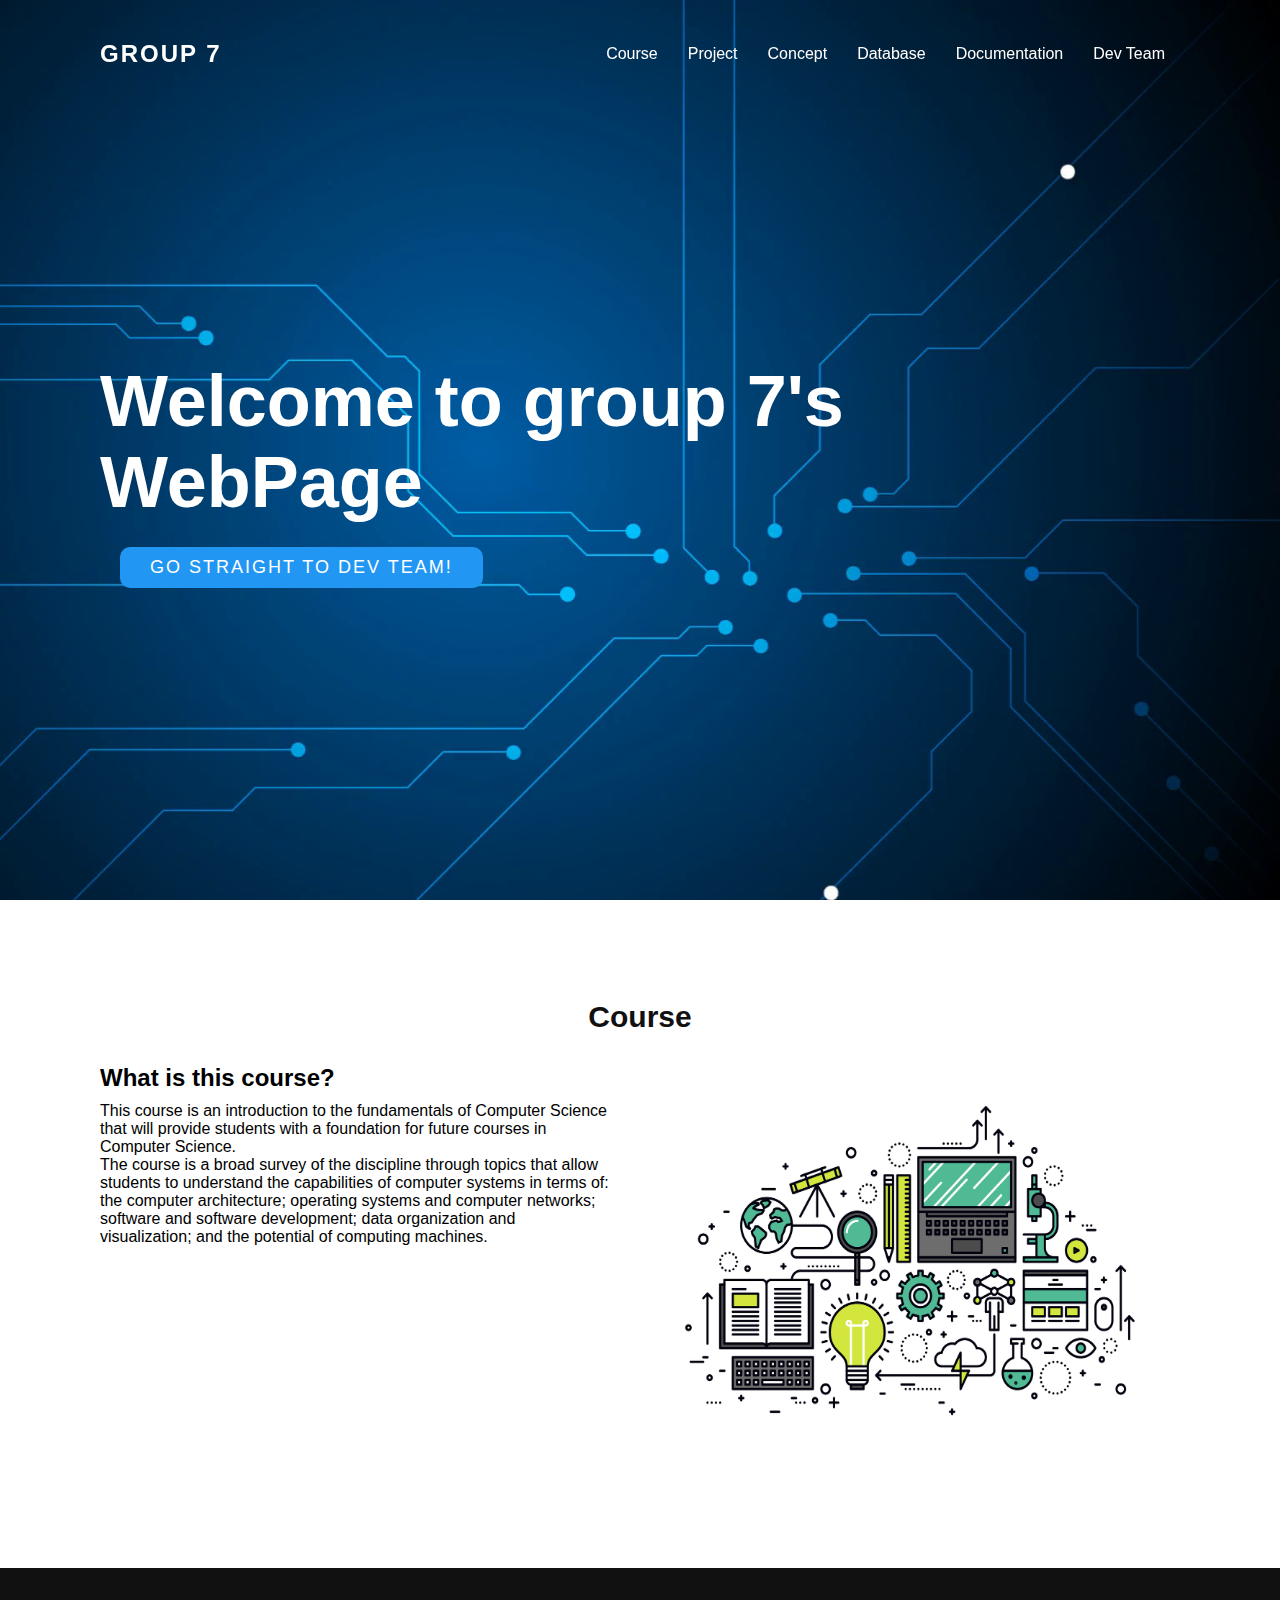
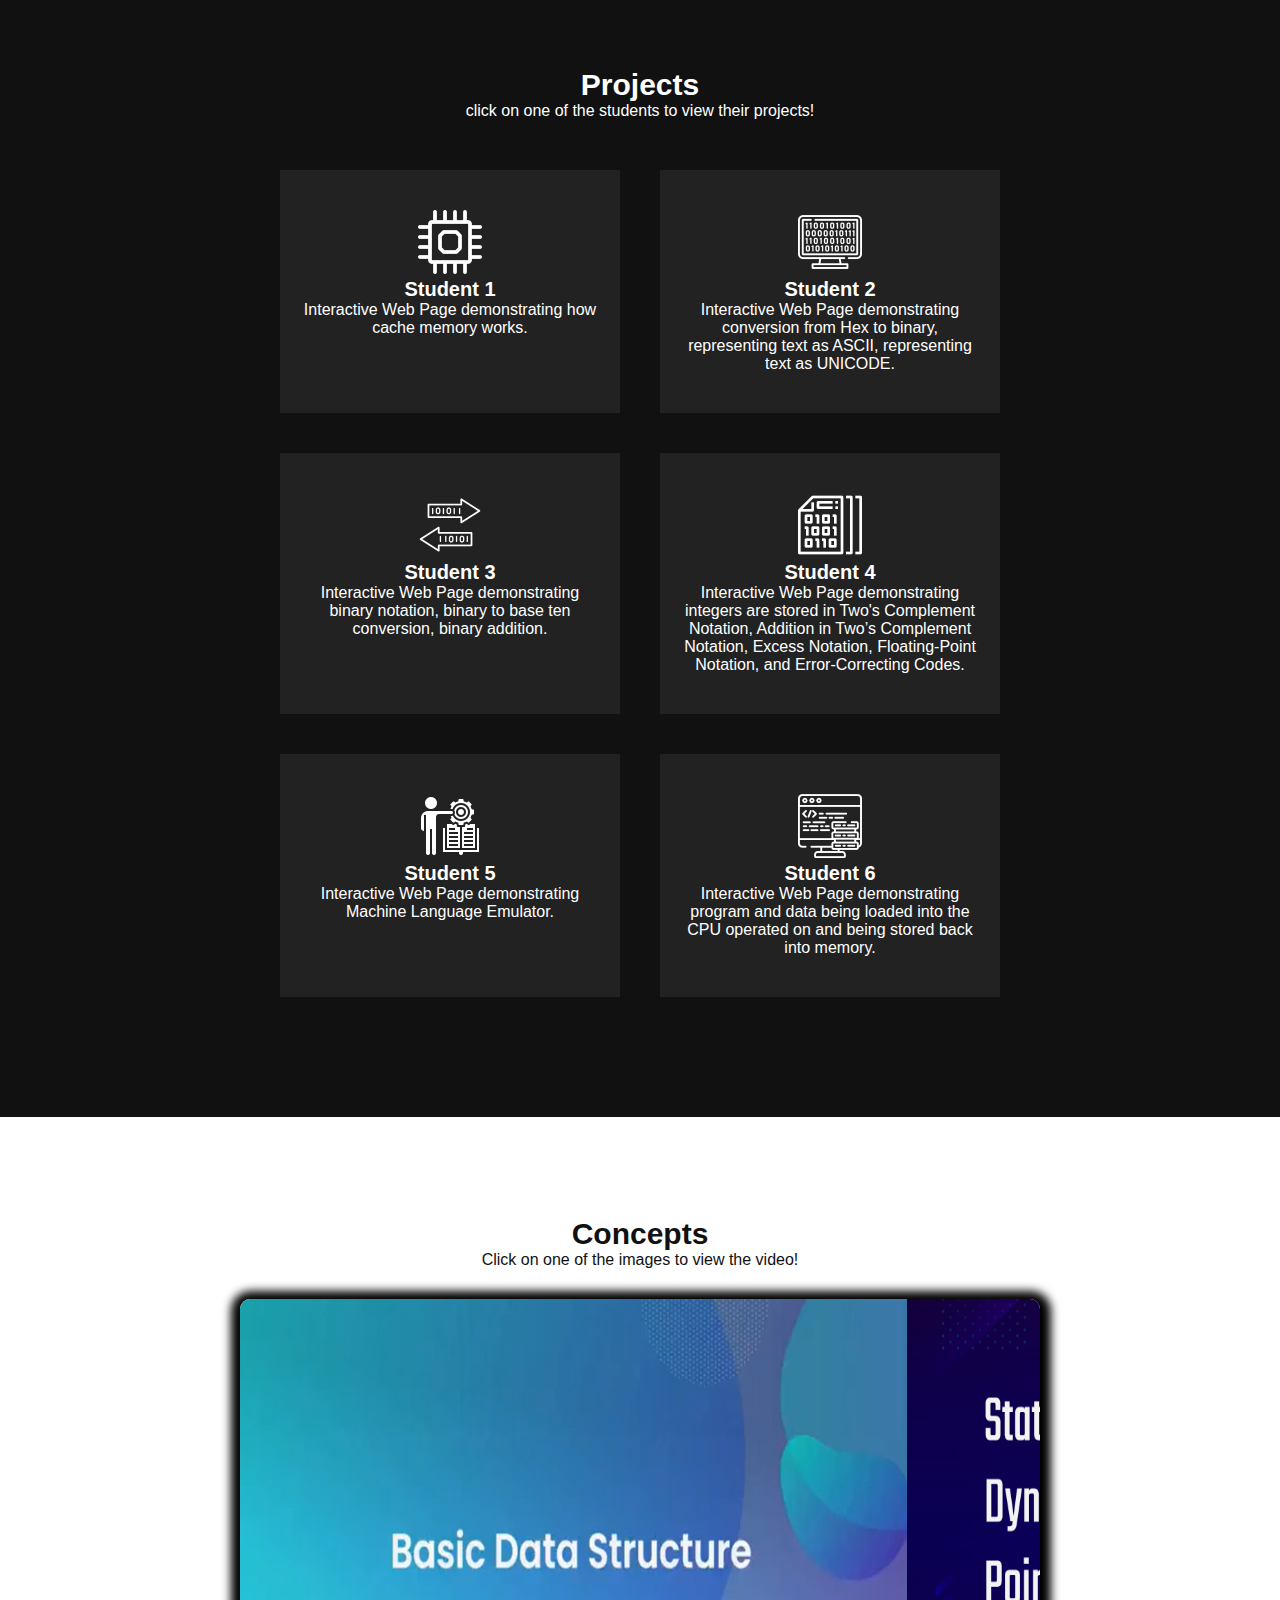
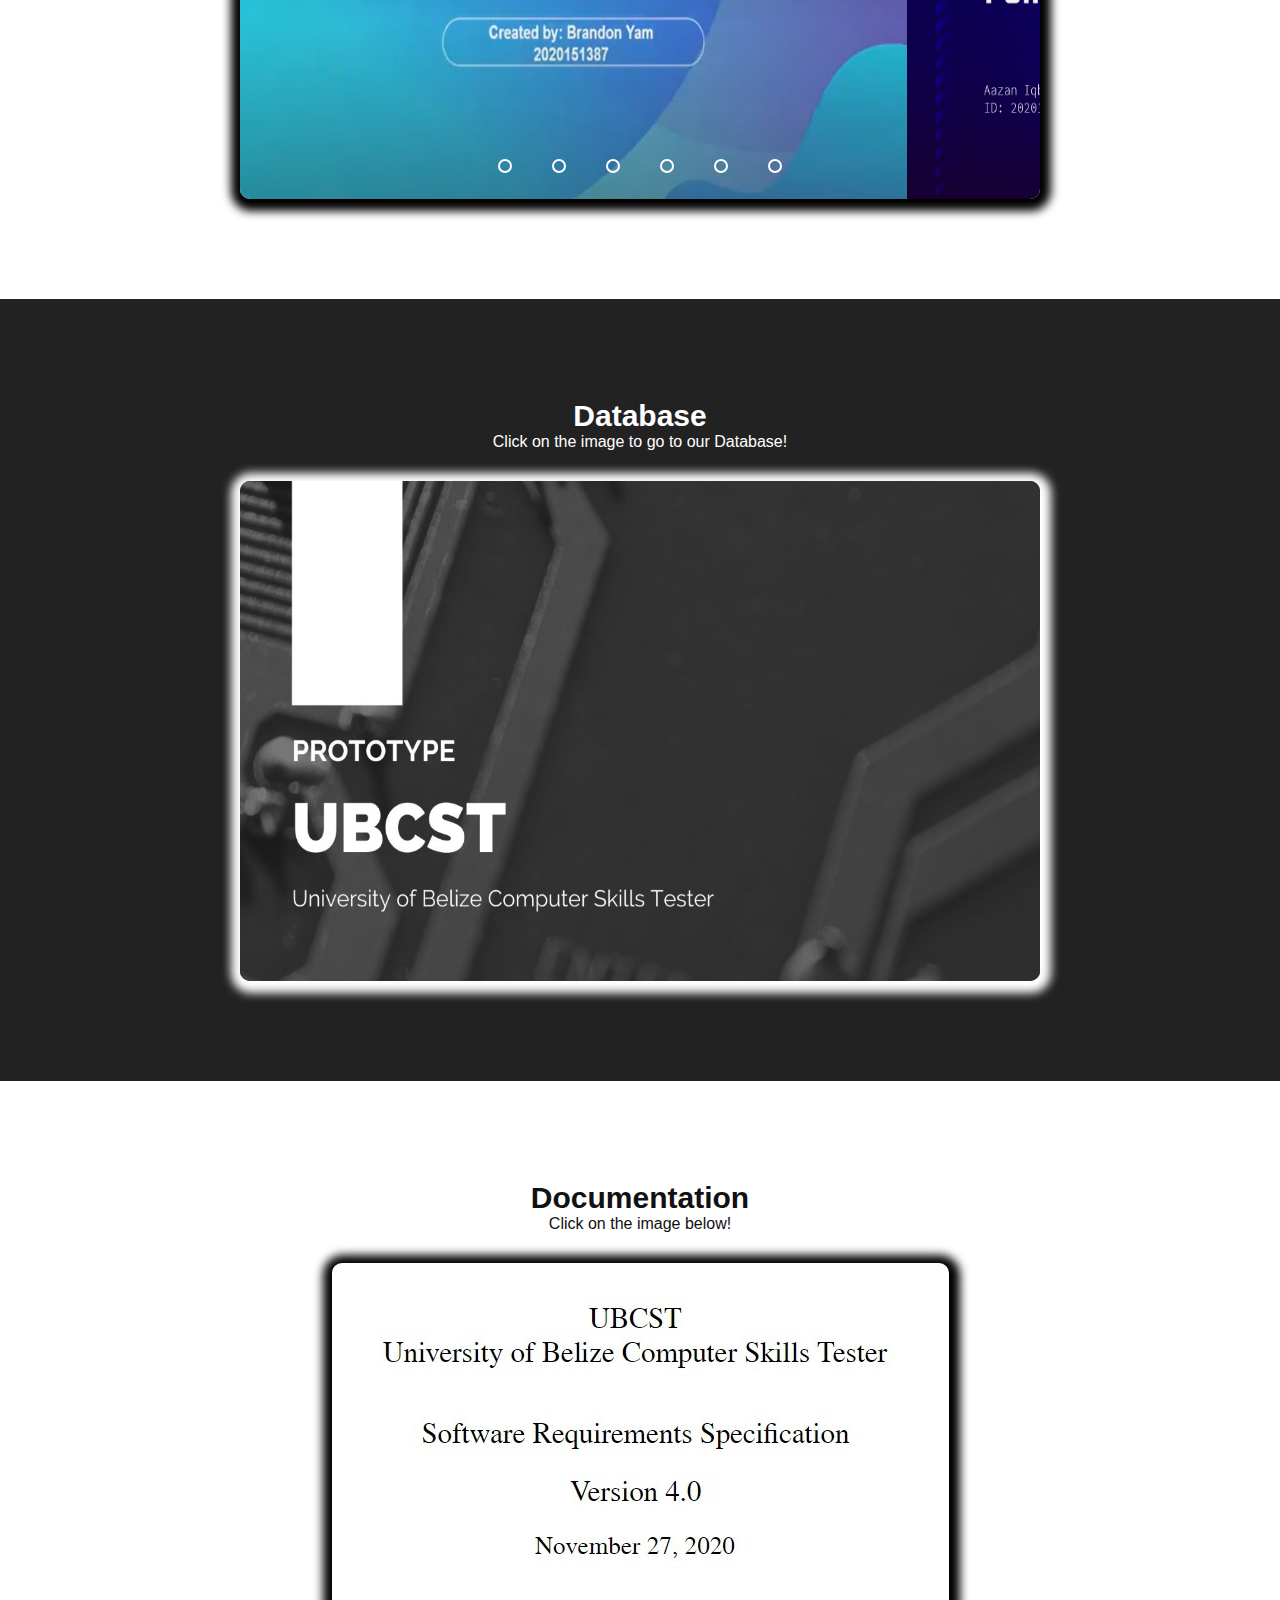
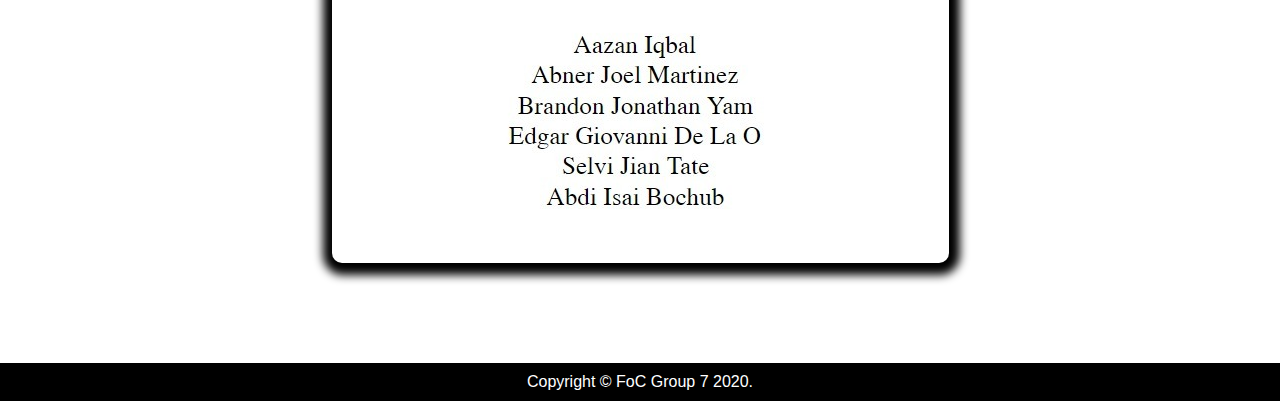
==== index.html @ 3dbd252f "Add files via upload" ====
<!DOCTYPE html>
<html lang="en">
    <head>
        <title>Group WebPage</title>
        <meta charset="UTF-8">
        <meta name="viewport" content="width=device-width, initial-scale=1">
        <link rel="stylesheet" href="style.css">
    </head>
    <body>

                <!--Header-->
        <header>
            <a href="#home" class="logo">Group 7</a>
            <div class="toggle"></div>
            <ul>
                <li><a href="#Course">Course</a></li>
                <li><a href="#projects">Project</a></li>
                <li><a href="#concept">Concept</a></li>
                <li><a href="#database">Database</a></li>
                <li><a href="#documentation">Documentation</a></li>
                <li><a href="DevTeam.html">Dev Team</a></li>
            </ul>
        </header>

                <!--Banner-->

        <section class="banner" id="home">
            <div class="textBx">
                <h2><br><span>Welcome to group 7's WebPage</span></h2>
                <h3></h3>
                <a href="DevTeam.html" class="btn">Go straight to Dev Team!</a>
            </div>
        </section>

                <!--Course-->
        <section class="Course" id="Course">
            <div class="heading">
                <h2>Course</h2>
            </div>
            <div class="content">
                <div class="contentBx w50">
                    <h3>What is this course?</h3>
                    <p>
                        This course is an introduction to the fundamentals of Computer Science that will provide students with a foundation for future courses in Computer Science.<br>The course is a broad survey of the discipline through topics that allow students to understand the capabilities of computer systems in terms of: the computer architecture; operating systems and computer networks; software and software development; data organization and visualization; and the potential of computing machines.
                    </p>
                </div>
                <div class="w50">
                    <img src="CS.png" class="img">
                </div>
            </div>
        </section>

                 <!--Projects-->
        <section class="projects" id="projects">
            <div class="heading white">
                <h2>Projects</h2>
                <p>click on one of the students to view their projects!</p>
            </div>
            <div class="content">
                <div class="ProjectBx">
                    <img src="cpu.png">
                    <li><a href="student1.html"><h2>Student 1</h2></a></li>
                    <p>Interactive Web Page demonstrating how cache memory works.</p>
                </div>
                <div class="ProjectBx">
                    <img src="binary-code.png">
                    <li><a href="student2.html"><h2>Student 2</h2></a></li>
                    <p>Interactive Web Page demonstrating conversion from Hex to binary, representing text as ASCII, representing text as UNICODE.</p>
                </div>
                <div class="ProjectBx">
                    <img src="binary.png">
                    <li><a href="student3.html"><h2>Student 3</h2></a></li>
                    <p>Interactive Web Page demonstrating binary notation, binary to base ten conversion, binary addition.</p>
                </div>
                <div class="ProjectBx">
                    <img src="binary2.png">
                    <li><a href="student4.html"><h2>Student 4</h2></a></li>
                    <p>Interactive Web Page demonstrating integers are stored in Two's Complement Notation, Addition in Two’s Complement Notation, Excess Notation, Floating-Point Notation, and Error-Correcting Codes.</p>
                </div>
                <div class="ProjectBx">
                    <img src="machine-learning.png">
                    <li><a href="student5.html"><h2>Student 5</h2></a></li>
                    <p>Interactive Web Page demonstrating Machine Language Emulator.</p>
                </div>
                <div class="ProjectBx">
                    <img src=data.png>
                    <li><a href="student6.html"><h2>Student 6</h2></a></li>
                    <p>Interactive Web Page demonstrating program and data being loaded into the CPU operated on and being stored back into memory.</p>
                </div>
            </div>
        </section>

                <!--Concept-->
        <section class="Concept" id="concept">
            <div class="heading">
                <h2>Concepts</h2>
                <p>Click on one of the images to view the video!</p>
            </div>
            <div class="content">
                <div class="slider">
                    <div class="slides">
                        <input type="radio" name="radio-btn" id="radio1">
                        <input type="radio" name="radio-btn" id="radio2">
                        <input type="radio" name="radio-btn" id="radio3">
                        <input type="radio" name="radio-btn" id="radio4">
                        <input type="radio" name="radio-btn" id="radio5">
                        <input type="radio" name="radio-btn" id="radio6">
        
                        
                        <div class="slide first">
                            <li><a href="https://drive.google.com/file/d/15SA2Jfovuik-NewfDc-gvtiYycqLwQkg/view?usp=sharing"><img src="student1.png" width="400px"></a></li>
                        </div>
                        <div class="slide two">
                            <li><a href="https://drive.google.com/file/d/1nWzDP3meUrQLM34Y566wiyVBbSD3hguw/view"><img src="Student 2.png" alt=""></a></li>
                        </div>
                        <div class="slide three">
                            <li><a href="https://drive.google.com/file/d/1Nx5VeZoW_t4W7HYkKNApsVTOyCRB4cKD/view?usp=sharing"><img src="Student 3.png" alt=""></a></li>
                        </div>
                        <div class="slide four">
                            <li><a href="https://drive.google.com/file/d/1V_lvr6Bhwb47BLa6sUGzqlBxo4qDm9sG/view?usp=sharing"><img src="Student 4.png" alt=""></a></li>
                        </div>
                        <div class="slide five">
                            <li><a href="https://drive.google.com/file/d/1ZPh2nVVlzNYJp5TeEk-zwn3vjvzz7vTy/view?usp=sharing"><img src="Student 5.png" alt=""></a></li>
                        </div>
                        <div class="slide six">
                            <li><a href="https://drive.google.com/file/d/1wedy4KPTciABIXLaQXGwKfEIfvQ1qAMF/view"><img src="Student 6.png" alt=""></a></li>
                        </div>
        
                        <div class="naviagtion-auto">
                            <div class="auto-btn1"></div>
                            <div class="auto-btn2"></div>
                            <div class="auto-btn3"></div>
                            <div class="auto-btn4"></div>
                            <div class="auto-btn5"></div>
                            <div class="auto-btn6"></div>
                        </div>
        
                    </div>
        
                    <div class="navigation-manual">
                        <label for="radio1" class="manual-btn1"></label>
                        <label for="radio2" class="manual-btn2"></label>
                        <label for="radio3" class="manual-btn3"></label>
                        <label for="radio4" class="manual-btn4"></label>
                        <label for="radio5" class="manual-btn5"></label>
                        <label for="radio6" class="manual-btn6"></label>
                    </div>
        
                </div>
            </div>
        </section>

                <!--Database-->
        <section class="Database" id="database">
            <div class="heading">
                <h2>Database</h2>
                <p>Click on the image to go to our Database!</p>
            </div>
            <div class="content">
                <div class="DatabaseBx">
                    <li><a href="https://drive.google.com/file/d/171IFvq3gv9KqC7oXLY1Sjy06X8HFjmT0/view?usp=sharing"><img src="DataBase.png"></a></li>
                </div>
            </div>
        </section>

            <!--Documentation-->
        <section class="Documentation" id="documentation">
            <div class="heading">
                <h2>Documentation</h2>
                <p>Click on the image below!</p>
            </div>
            <div class="content">
                <div class="DocBx">
                    <p>Click on the Image </p>
                    <li><a href="https://drive.google.com/file/d/1EVtcPNHRUSVhJdjW1GClU3IvmijZOEUJ/view?usp=sharing"><img src="Doc.png"></a></li>
                </div>
            </div>
        </section>


                <!--copyright-->
        <div class="copyright">
            <p>Copyright &#169; FoC Group 7 2020.</p>
        </div>



                <!--Javascript-->
              
        <script type="text/javascript">
            window.addEventListener('scroll', function(){
                var header = document.querySelector('header');
                header.classList.toggle('sticky', window.scrollY > 0);
            })
        </script>

        <script type="text/javascript">
        var counter = 1;
        setInterval(function()
        {
            document.getElementById('radio' + counter).checked = true;
            counter ++;
            if(counter > 6){
                counter = 1;
            }
        }, 5000);
        </script>
        
    </body>
</html>
---- style.css ----
*
{
    margin: 0;
    padding: 0;
    box-sizing: border-box;
    font-family: 'Lucida Sans', 'Lucida Sans Regular', 'Lucida Grande', 'Lucida Sans Unicode', Geneva, Verdana, sans-serif;
    scroll-behavior: smooth;
}

/* header */

.banner
{
    position: relative;
    min-height: 100vh;
    background: url(BG.jpg);
    background-size: cover;
    background-position: right;
    display: flex;
    justify-content: space-between;
    align-items: center;
}

section
{
    padding: 100px;
}

.banner h2
{
    font-size: 3em;
    color: #fff;
    font-weight: 500;
    line-height: 1.5em;
}

.banner h2 span
{
    font-size: 1.5em;
    font-weight: 700;
}

.banner h3
{
    font-size: 1.5em;
    color: #fff;
    font-weight: 500;
}

.btn
{
    position: relative;
    background: #2196f3;
    display: inline-block;
    color: #fff;
    margin: 20px;
    padding: 10px 30px;
    font-size: 18px;
    text-transform: uppercase;
    text-decoration: none;
    letter-spacing: 2px;
    font-weight: 500;
    border-radius: 10px;
}

.btn:hover
{
   border-radius: 10px;
    transition: 0.9s;
    background: rgba(0, 110, 255, 0.644);
}

header
{
    position: fixed;
    top: 0;
    left: 0;
    width: 100%;
    padding: 40px 100px;
    z-index: 1000;
    display: flex;
    justify-content: space-between;
    align-items: center;
    transition: 0.5s;
}

header.sticky
{
    background: #fff;
    padding: 20px 100px;
    box-shadow: 0 5px 20px rgba( 0, 0, 0, 0.1);
}

header .logo 
{
    color: #fff;
    font-size: 24px;
    text-transform: uppercase;
    text-decoration: none;
    font-weight: 700;
    letter-spacing: 2px;
}

header.sticky .logo
{
    color: #111;
}

header ul
{
    position: relative;
    display: flex;
}

header ul li 
{
    position: relative;
    list-style: none;
}

header ul li a 
{
    position: relative;
    display: inline-block;
    margin: 0 15px;
    color: #fff;
    text-decoration: none;
}

header.sticky ul li a
{
    color: #111;
}

/*Course*/

.heading
{
    width: 100%;
    text-align: center;
    margin-bottom: 30px;
    color: #111;
}

.heading h2
{
    font-weight: 600;
    font-size: 30px;
}

.content
{
    display: flex;
    justify-content: space-between;
}

.contentBx 
{
    padding-right: 30px;
}

.w50 .img
{
    width: 600px;
    height: 400px;
}

.contentBx h3
{
    font-size: 24px;
    margin-bottom: 10px;
}

.w50 
{
    min-width: 50%;
}

img 
{
    max-width: 100%;
}

/*project*/

.projects 
{
    background: #111;
}

.heading.white
{
    color: #fff;
}

.projects .content
{
    display: flex;
    justify-content: center;
    flex-wrap: wrap;
    flex-direction: row;
}

.projects .content .ProjectBx
{
    padding: 40px 20px;
    background: #222;
    color: #fff;
    max-width: 340px;
    margin: 20px;
    text-align: center;
    transition: 0.5s;
}

.projects .content .ProjectBx:hover
{
    background: grey;
}

.projects .content .ProjectBx img
{
    max-width: 80px;
    filter: invert(1);
}

.projects .content .ProjectBx h2
{
    font-size: 20px;
    font-weight: 600;
}

.ProjectBx li
{   
    list-style: none;
}

.ProjectBx li a
{
    text-decoration: none;
    color: white;
}

/*concept*/

.Concept .content
{
    justify-content: center;
}

.slider
{
    width: 800px;
    height: 500px;
    border-radius: 10px;
    overflow: hidden;
    box-shadow: 1px 2px 10px 10px black;
}

.slides
{
    width: 500%;
    height: 500px;
    display: flex;
}

.slides input
{
    display: none;
}

.slide 
{
    width: 20%;
    transition: 2s;
    list-style-type: none;
}

.slide img
{
    width: 800px;
    height: 500px;
}

.navigation-manual
{
    position: absolute;
    width: 800px;
    margin-top: -40px;
    display: flex;
    justify-content: center;
}

.manual-btn1
{
    border: 2px solid white;
    padding: 5px;
    border-radius: 10px;
    cursor: pointer;
    transition: 1s;
}

.manual-btn1:not(:last-child)
{
    margin-right: 40px;
}

.manual-btn1:hover
{
    background: blue;
}

.manual-btn2
{
    border: 2px solid white;
    padding: 5px;
    border-radius: 10px;
    cursor: pointer;
    transition: 1s;
}

.manual-btn2:not(:last-child)
{
    margin-right: 40px;
}

.manual-btn2:hover
{
    background: red;
}

.manual-btn3
{
    border: 2px solid white;
    padding: 5px;
    border-radius: 10px;
    cursor: pointer;
    transition: 1s;
}

.manual-btn3:not(:last-child)
{
    margin-right: 40px;
}

.manual-btn3:hover
{
    background: yellow;
}

.manual-btn4
{
    border: 2px solid white;
    padding: 5px;
    border-radius: 10px;
    cursor: pointer;
    transition: 1s;
}

.manual-btn4:not(:last-child)
{
    margin-right: 40px;
}

.manual-btn4:hover
{
    background: purple;
}

.manual-btn5
{
    border: 2px solid white;
    padding: 5px;
    border-radius: 10px;
    cursor: pointer;
    transition: 1s;
}

.manual-btn5:not(:last-child)
{
    margin-right: 40px;
}

.manual-btn5:hover
{
    background: greenyellow;
}

.manual-btn6
{
    border: 2px solid white;
    padding: 5px;
    border-radius: 10px;
    cursor: pointer;
    transition: 1s;
}

.manual-btn6:not(:last-child)
{
    margin-right: 40px;
}

.manual-btn6:hover
{
    background: grey;
}

#radio1:checked ~ .first
{
    margin-left: 0;
}

#radio2:checked ~ .first
{
    margin-left: -20%;
}

#radio3:checked ~ .first
{
    margin-left: -40%;
}

#radio4:checked ~ .first
{
    margin-left: -60%;
}

#radio5:checked ~ .first
{
    margin-left: -80%;
}

#radio6:checked ~ .first
{
    margin-left: -100%;
}

.navigation-auto
{
    position: absolute;
    display: flex;
    width: 800px;
    justify-content: center;
    margin-top: 460px;
}

.navigation-auto div
{
    border: 2px solid #40D3DC;
    padding: 5px;
    border-radius: 10px;
    transition: 1s;
}

.navigation-auto div:not(:last-child)
{
    margin-right: 40px;
}

#radio1:checked ~ .navigation-auto .auto-btn1
{
    background: #40D3DC;
}

#radio2:checked ~ .navigation-auto .auto-btn2
{
    background: #40D3DC;
}

#radio3:checked ~ .navigation-auto .auto-btn3
{
    background: #40D3DC;
}

#radio4:checked ~ .navigation-auto .auto-btn4
{
    background: #40D3DC;
}

#radio5:checked ~ .navigation-auto .auto-btn5
{
    background: #40D3DC;
}

#radio6:checked ~ .navigation-auto .auto-btn6
{
    background: #40D3DC;
}

/*Database*/

.Database
{
    background:  #222;
}

.Database .heading
{
    color: white;
}

.DatabaseBx 
{
    width: 800px;
    height: 500px;
    border-radius: 10px;
    overflow: hidden;
    box-shadow: 1px 2px 10px 10px white;
    list-style: none;
}

.DatabaseBx img
{
    width: 800px;
    height: 500px;
}

.content 
{
    border-radius: 10px;
    justify-content: center;
}

/*Documentation*/

.Documentation
{
    background: white;
}

.Documentation
{
    color: #fff;
}

.Documentation .content
{
    display: flex;
    justify-content: center;
    flex-wrap: wrap;
    flex-direction: row;
}

.DocBx
{
    box-shadow: 1px 2px 10px 10px black;
    height: 600px;
    border-radius: 10px;
    overflow: hidden;
}

/*copyright*/

.copyright
{
    background: #000;
    color: #fff;
    text-align: center;
    padding: 10px;
}
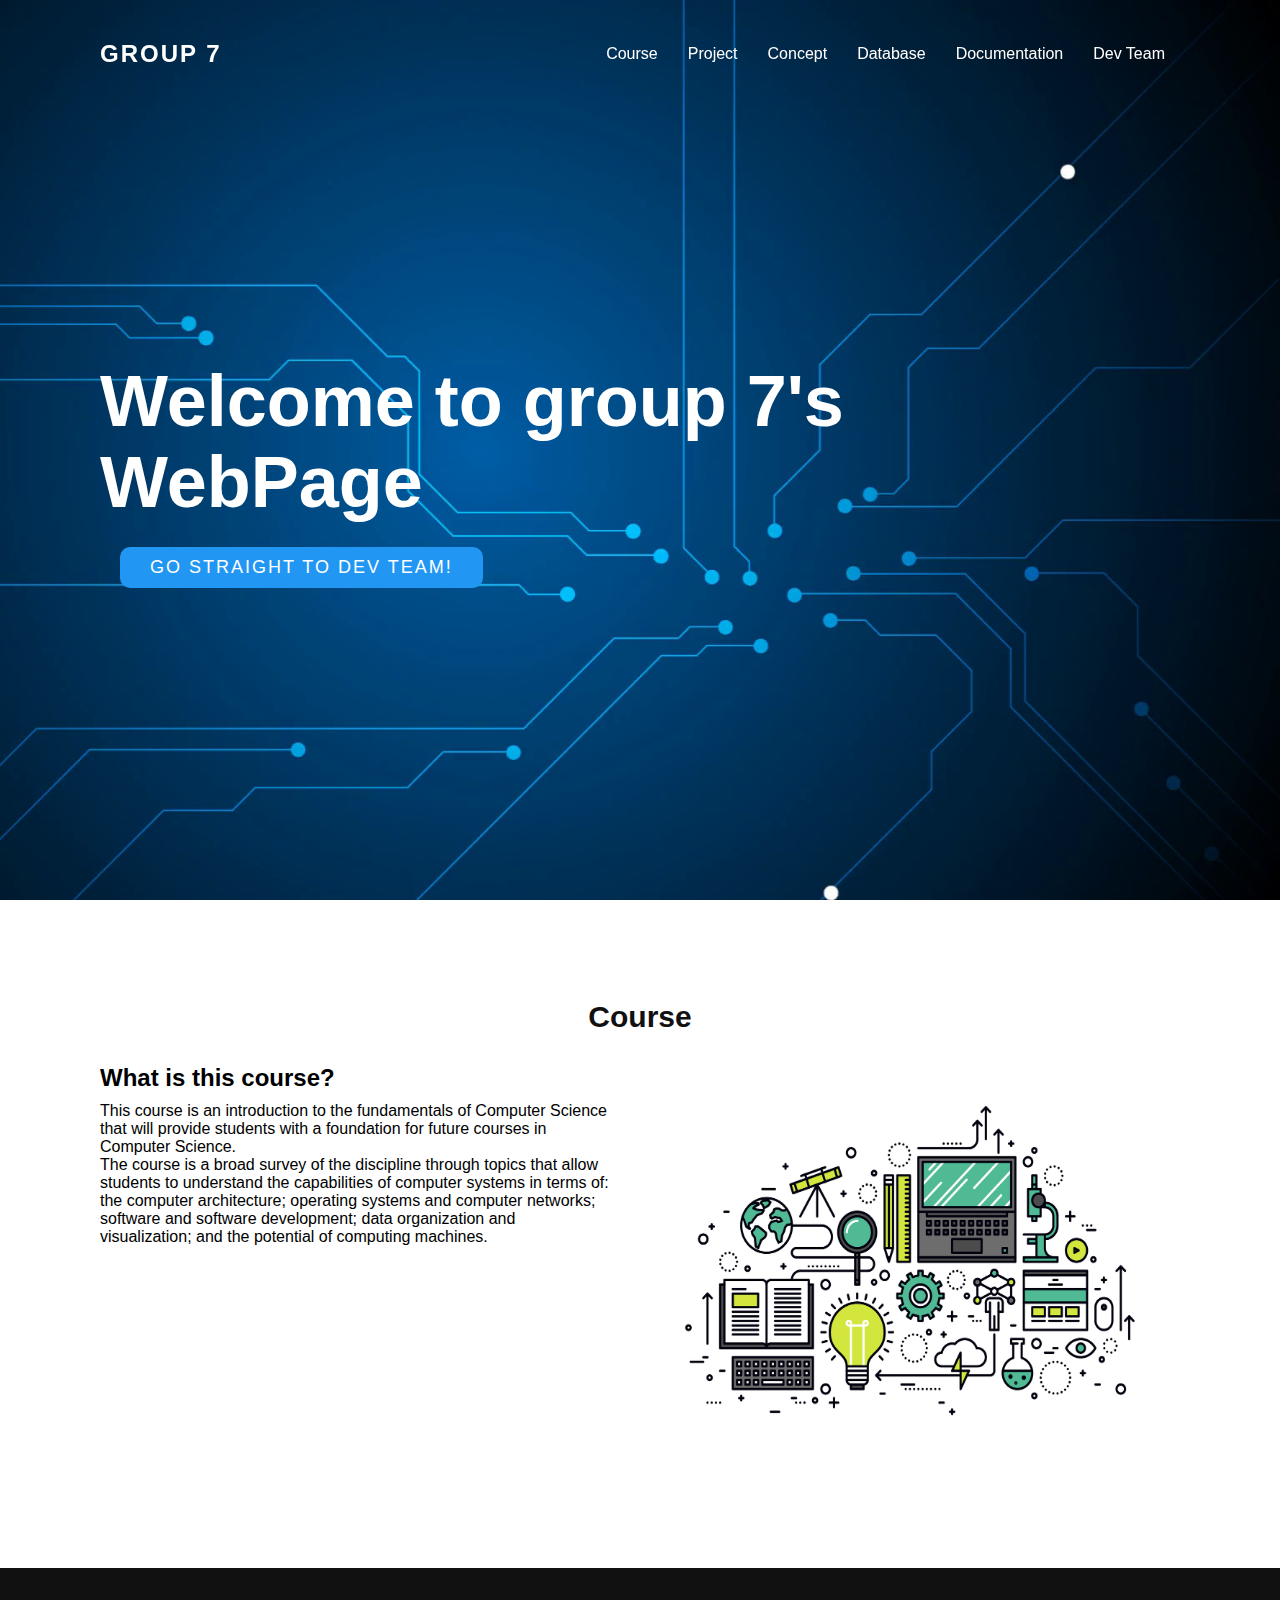
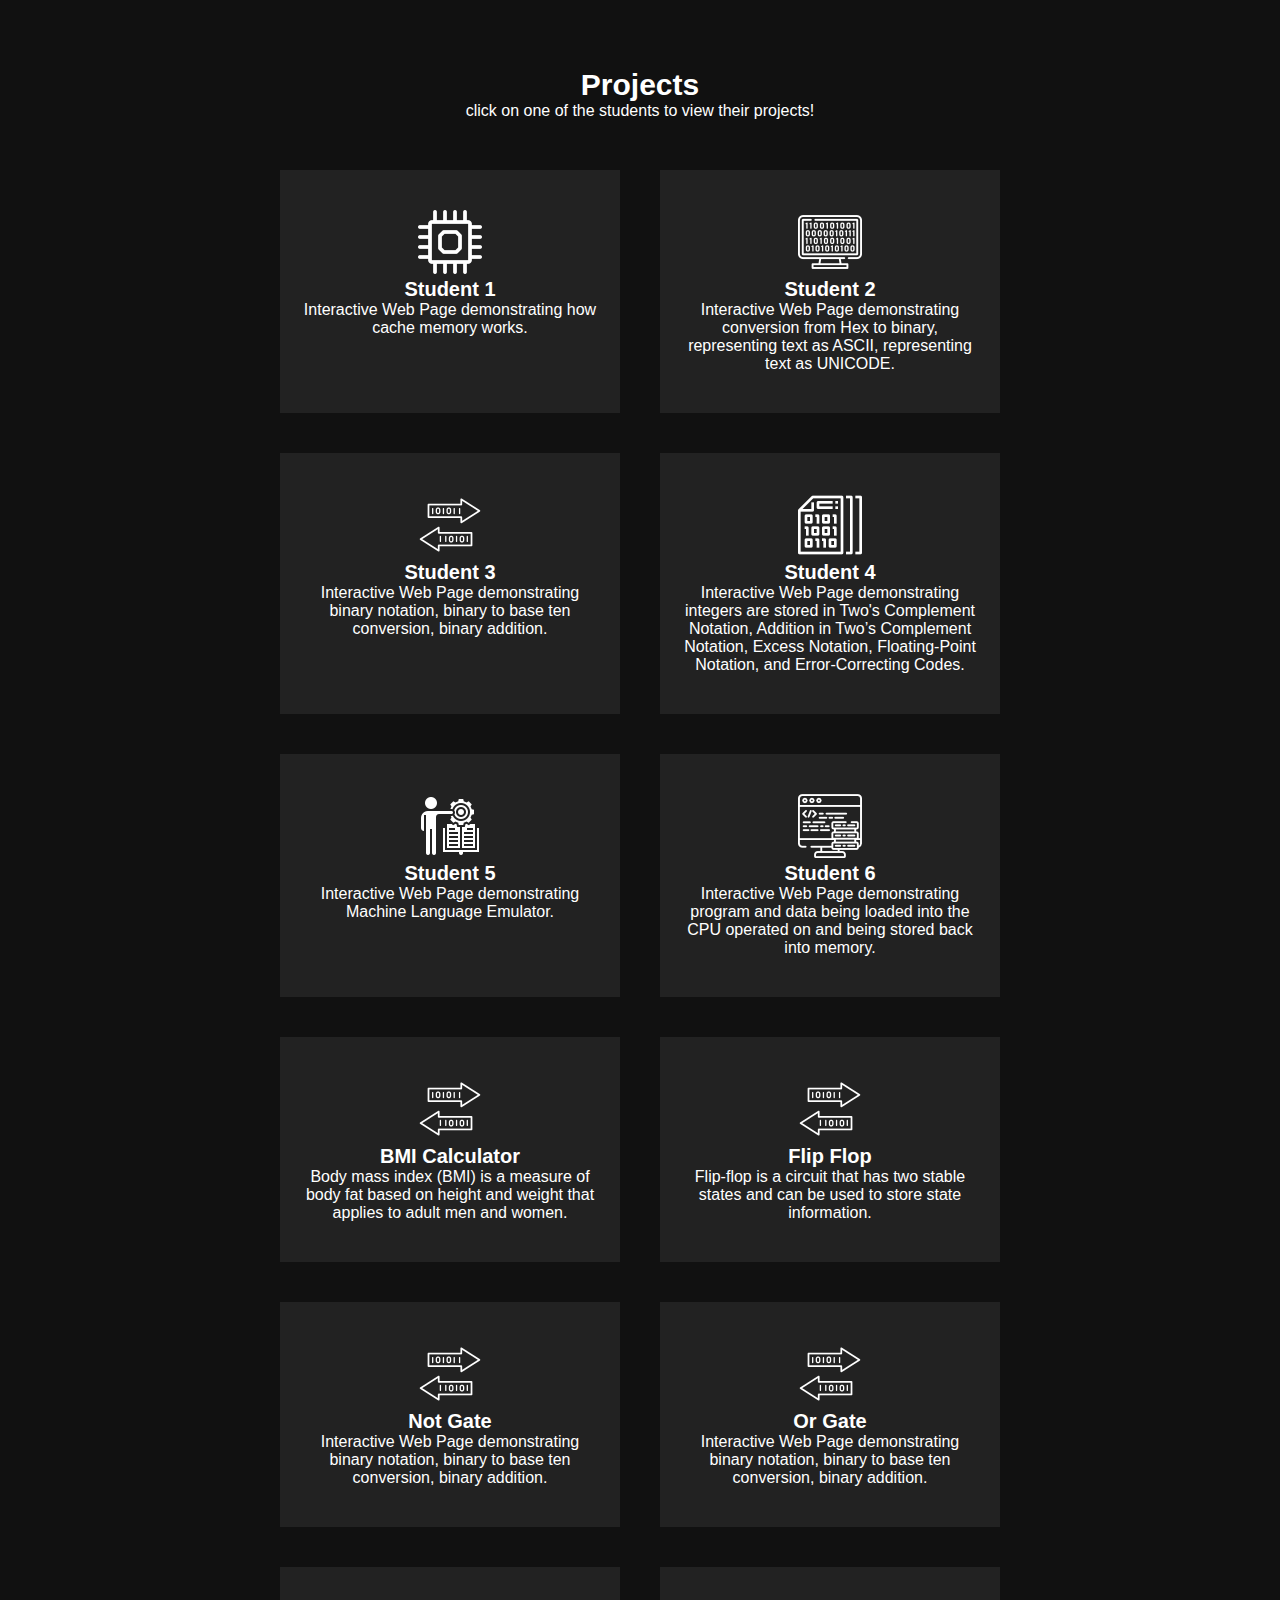
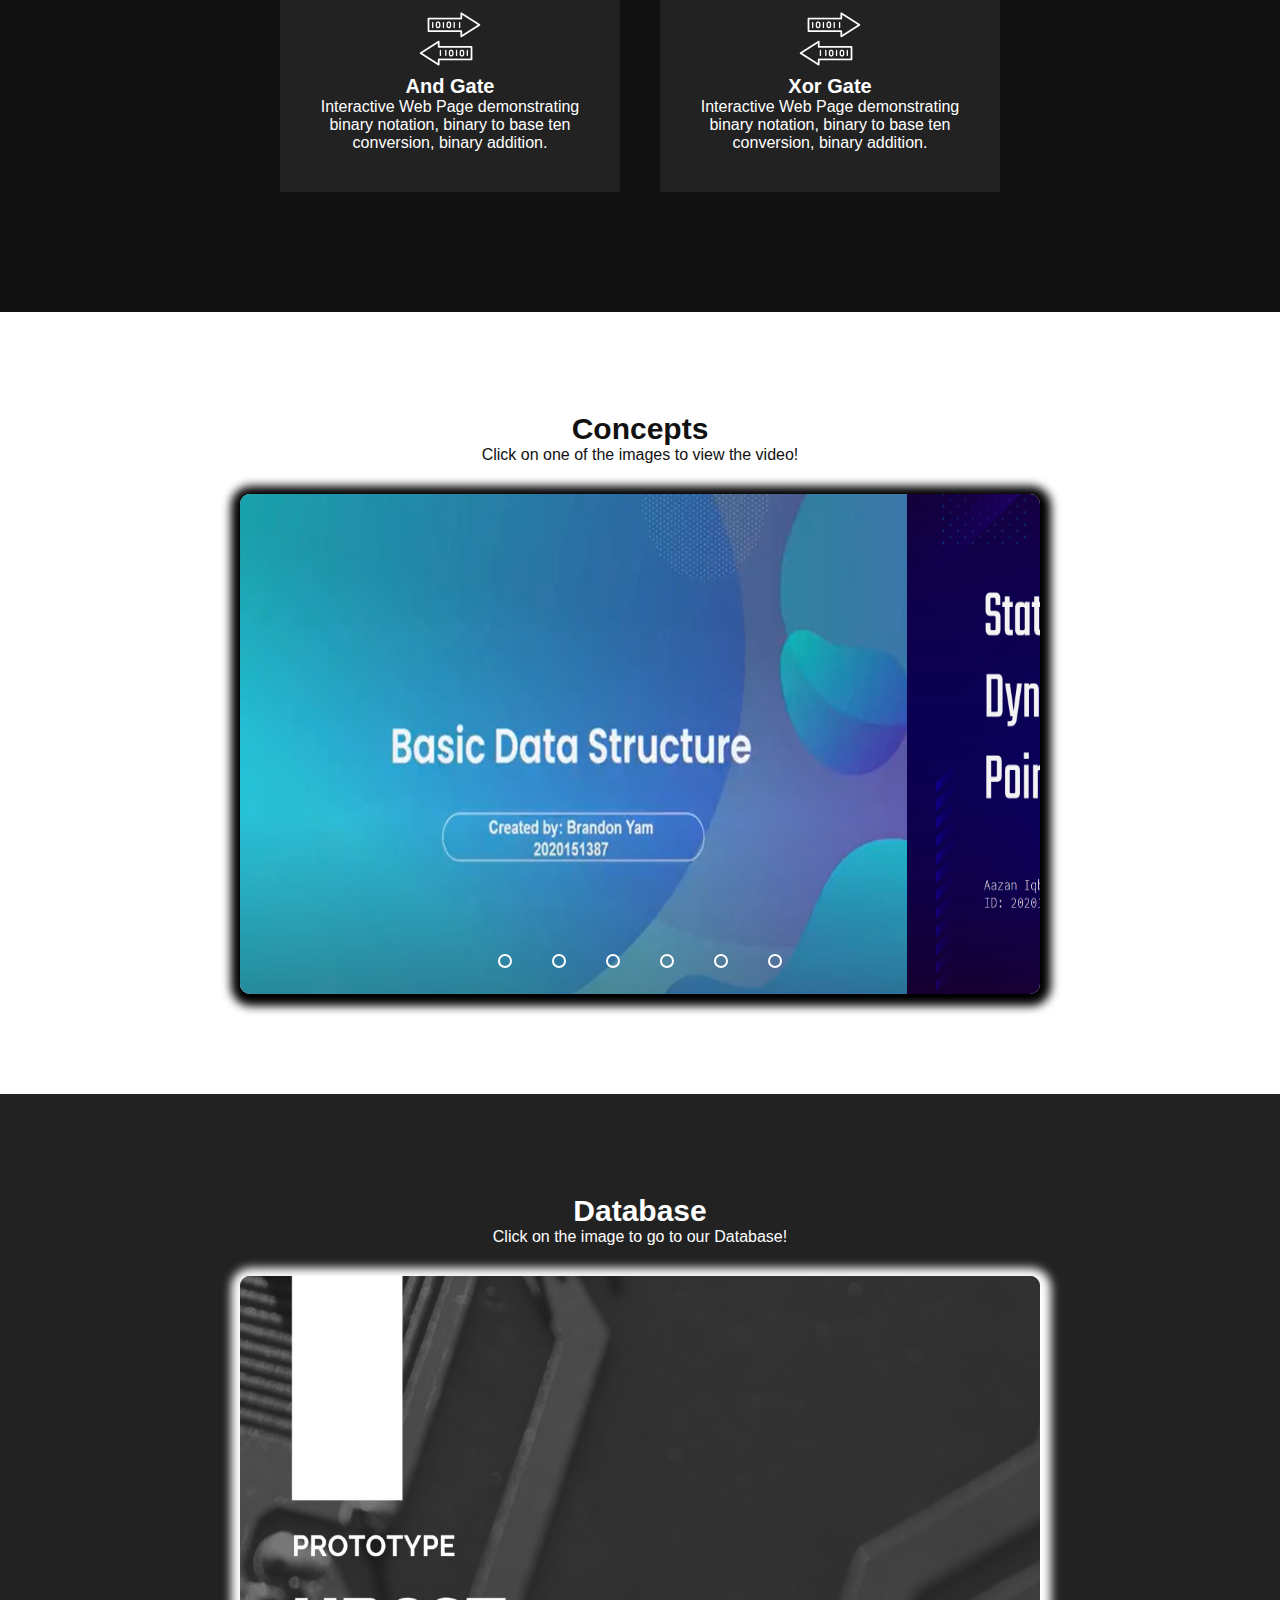
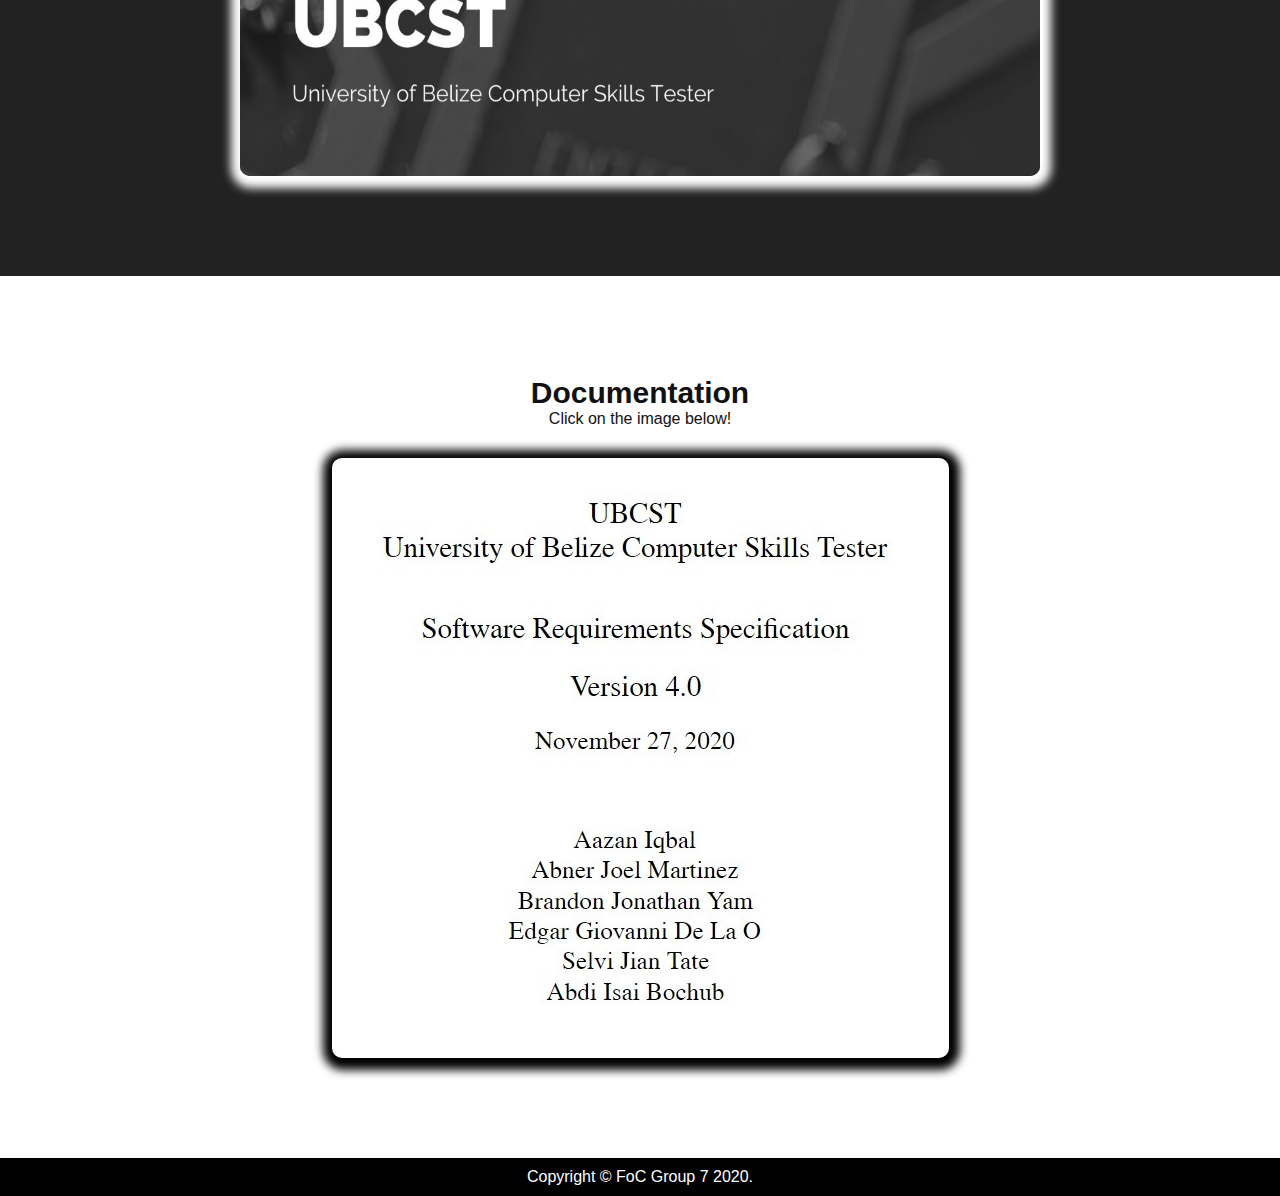
==== commit e755553e: "Update index.html" ====
--- a/index.html
+++ b/index.html
@@ -18,7 +18,7 @@
                 <li><a href="#concept">Concept</a></li>
                 <li><a href="#database">Database</a></li>
                 <li><a href="#documentation">Documentation</a></li>
-                <li><a href="DevTeam.html">Dev Team</a></li>
+                <li><a href="Devteam.html">Dev Team</a></li>
             </ul>
         </header>
 
@@ -28,7 +28,7 @@
             <div class="textBx">
                 <h2><br><span>Welcome to group 7's WebPage</span></h2>
                 <h3></h3>
-                <a href="DevTeam.html" class="btn">Go straight to Dev Team!</a>
+                <a href="Devteam.html" class="btn">Go straight to Dev Team!</a>
             </div>
         </section>
 
@@ -86,6 +86,38 @@
                     <img src=data.png>
                     <li><a href="student6.html"><h2>Student 6</h2></a></li>
                     <p>Interactive Web Page demonstrating program and data being loaded into the CPU operated on and being stored back into memory.</p>
+                </div>
+                
+                
+                <div class="ProjectBx">
+                    <img src="binary.png">
+                    <li><a href="bmi_calc_2018118785.html"><h2>BMI Calculator</h2></a></li>
+                    <p>Body mass index (BMI) is a measure of body fat based on height and weight that applies to adult men and women.</p>
+                </div>
+                <div class="ProjectBx">
+                    <img src="binary.png">
+                    <li><a href="flipflop_2018118785.html"><h2>Flip Flop</h2></a></li>
+                    <p>Flip-flop is a circuit that has two stable states and can be used to store state information.</p>
+                </div>
+                <div class="ProjectBx">
+                    <img src="binary.png">
+                    <li><a href="notgate_2018118785.html"><h2>Not Gate</h2></a></li>
+                    <p>Interactive Web Page demonstrating binary notation, binary to base ten conversion, binary addition.</p>
+                </div>
+                <div class="ProjectBx">
+                    <img src="binary.png">
+                    <li><a href="orgate_2018118785.html"><h2>Or Gate</h2></a></li>
+                    <p>Interactive Web Page demonstrating binary notation, binary to base ten conversion, binary addition.</p>
+                </div>
+                <div class="ProjectBx">
+                    <img src="binary.png">
+                    <li><a href="andgate_2018118785.html"><h2>And Gate</h2></a></li>
+                    <p>Interactive Web Page demonstrating binary notation, binary to base ten conversion, binary addition.</p>
+                </div>
+                <div class="ProjectBx">
+                    <img src="binary.png">
+                    <li><a href="xorgate_2018118785.html"><h2>Xor Gate</h2></a></li>
+                    <p>Interactive Web Page demonstrating binary notation, binary to base ten conversion, binary addition.</p>
                 </div>
             </div>
         </section>
@@ -207,4 +239,4 @@
         </script>
         
     </body>
-</html>+</html>
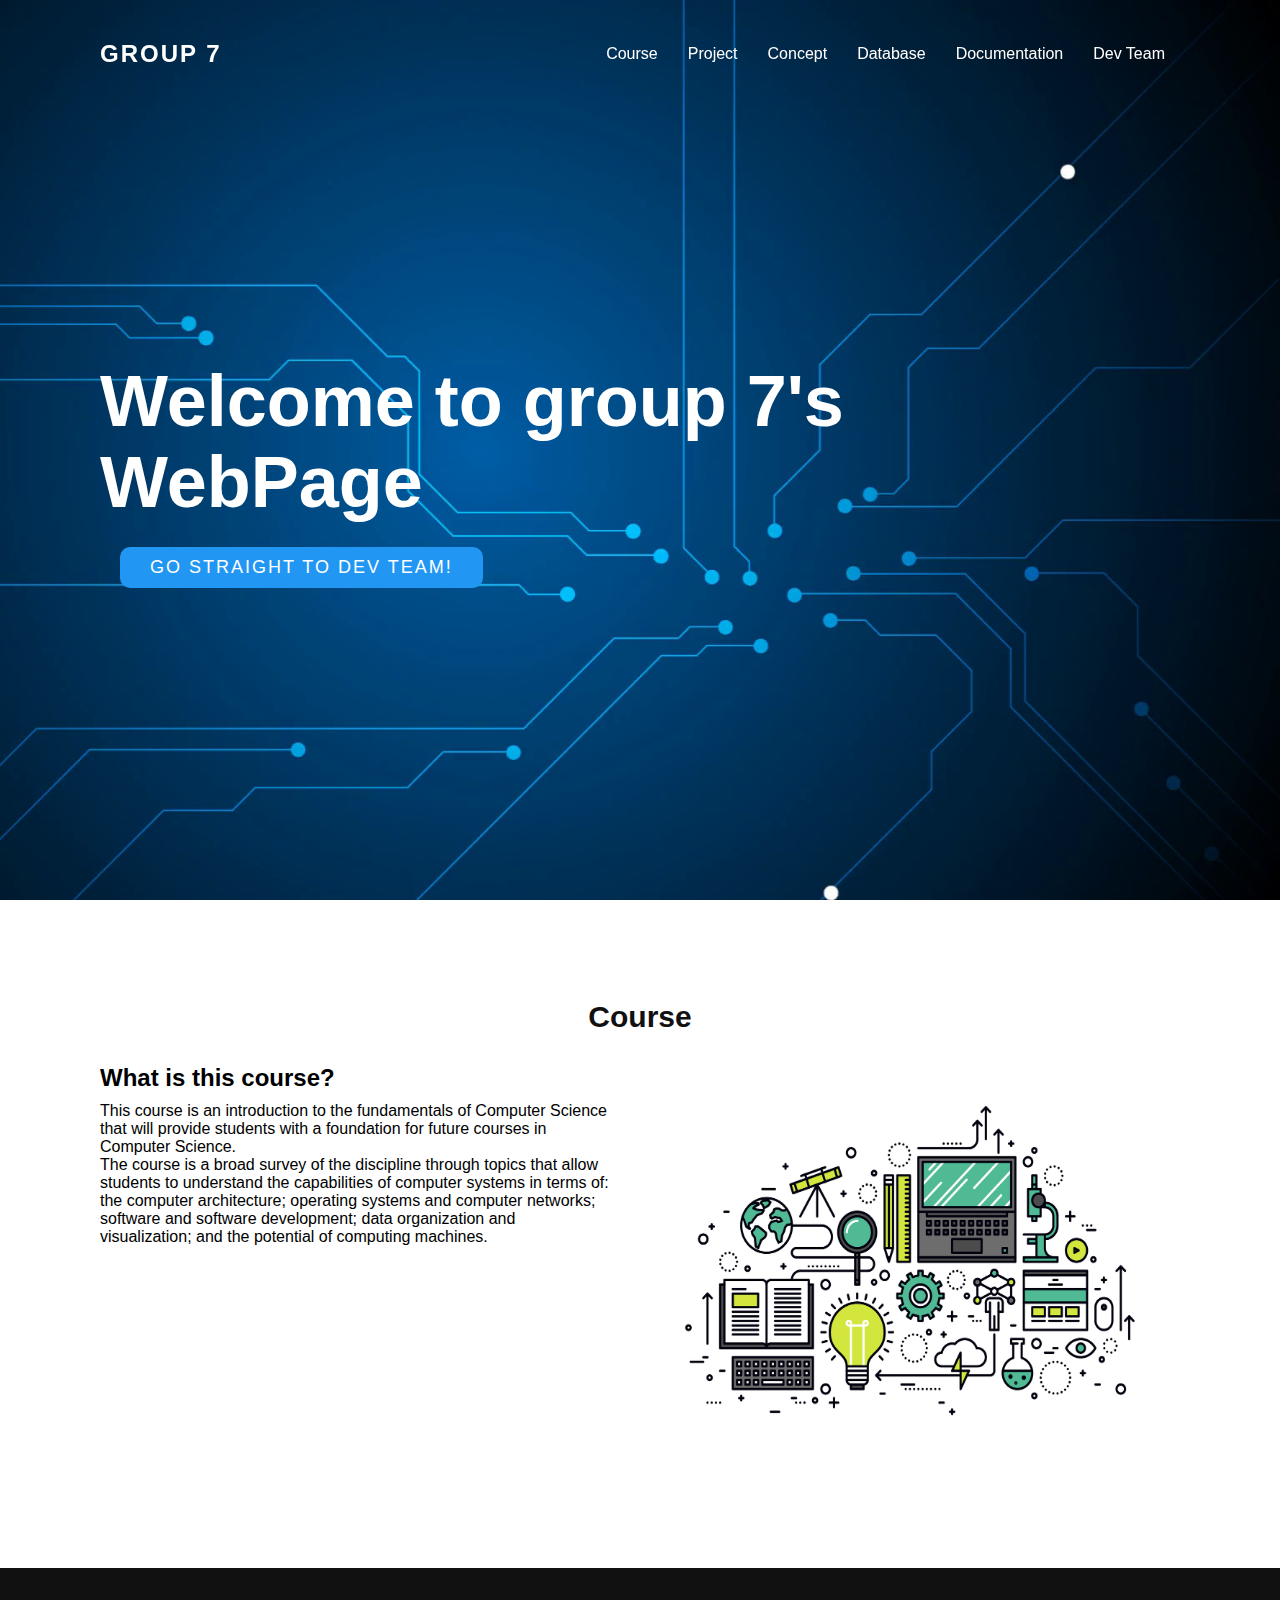
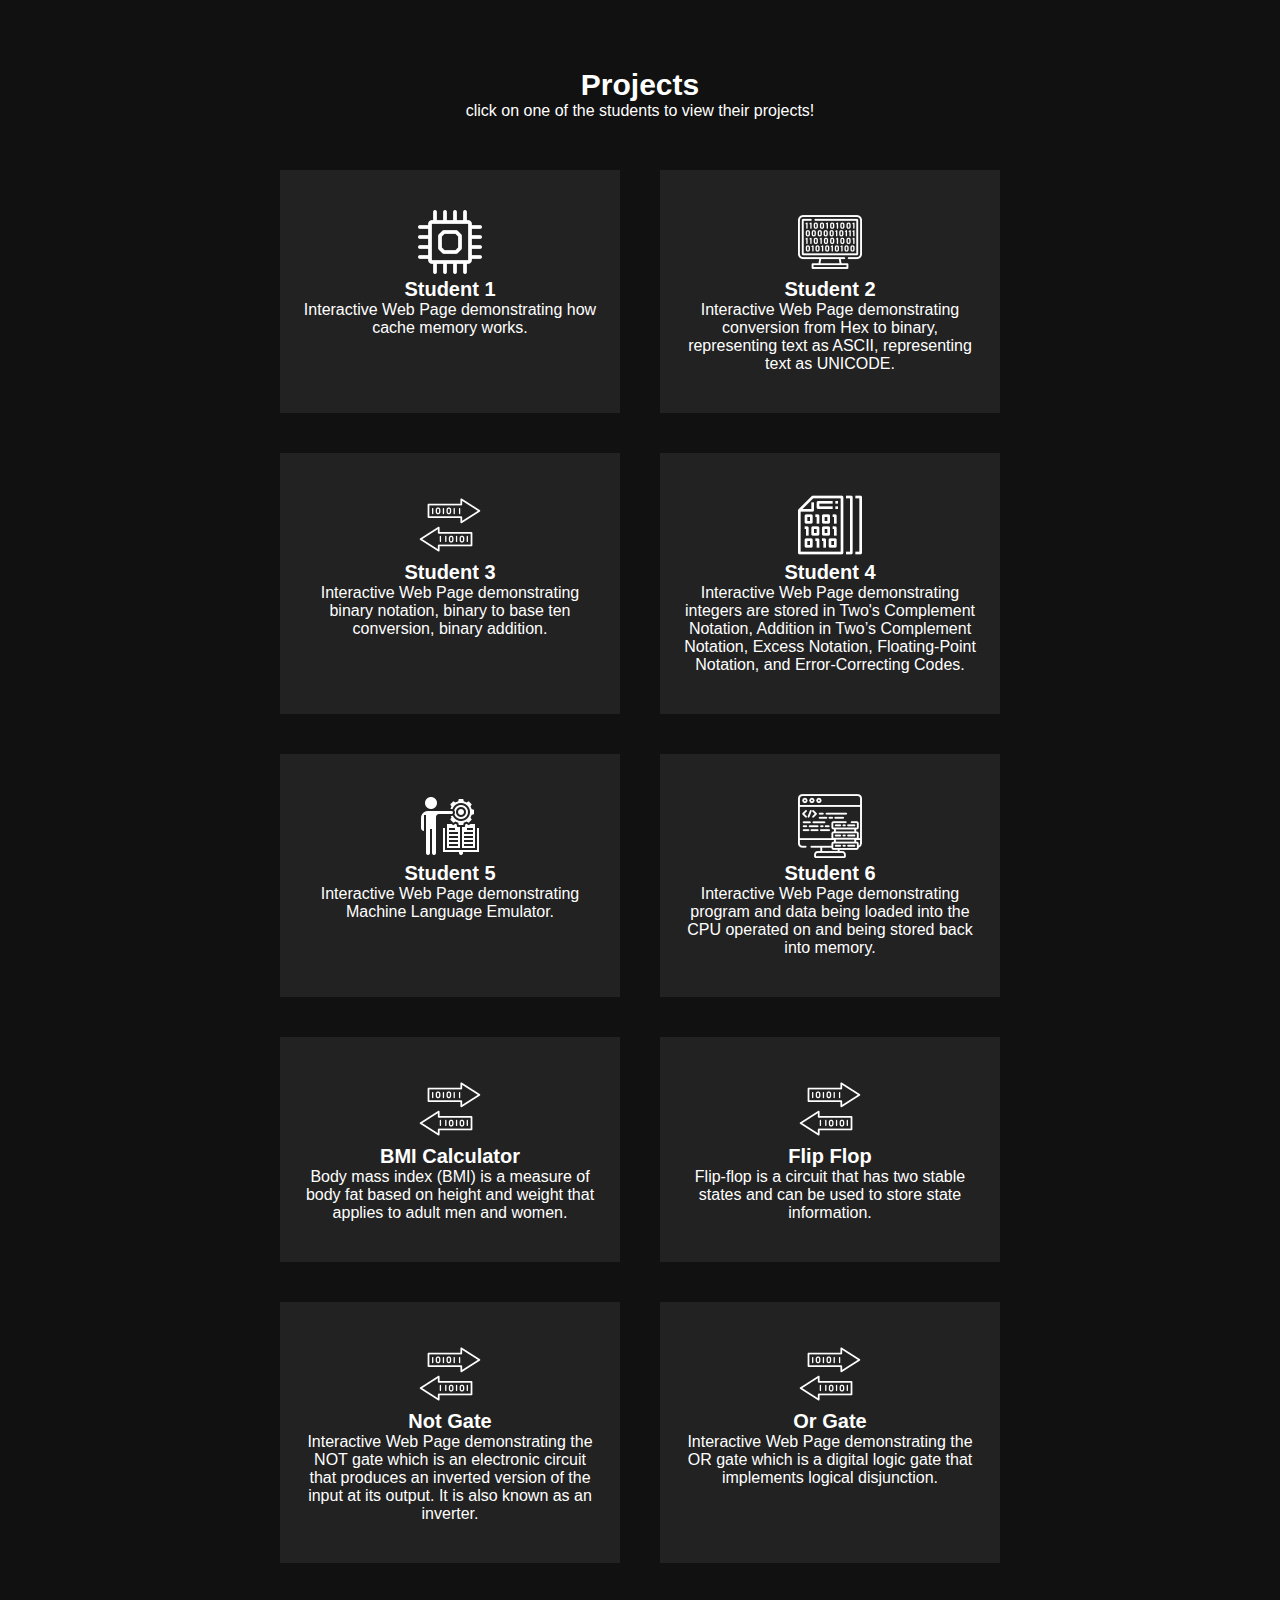
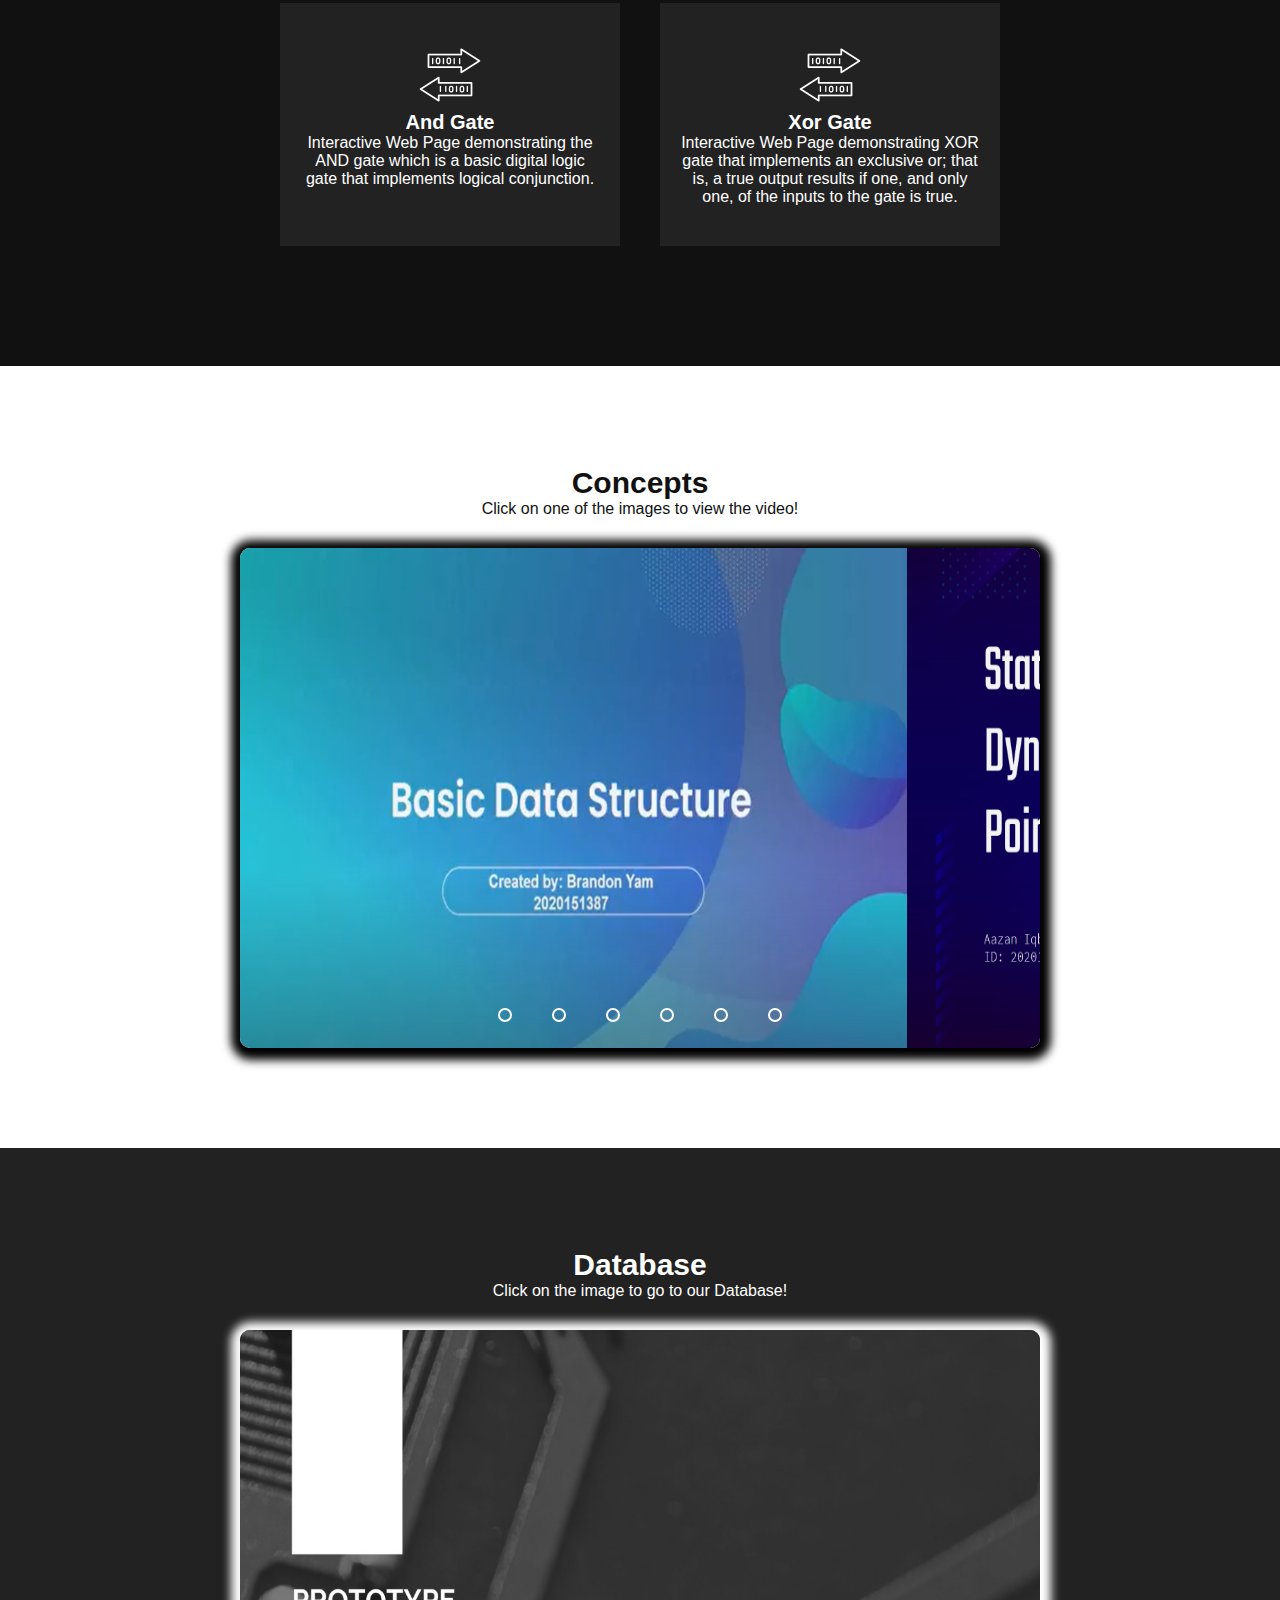
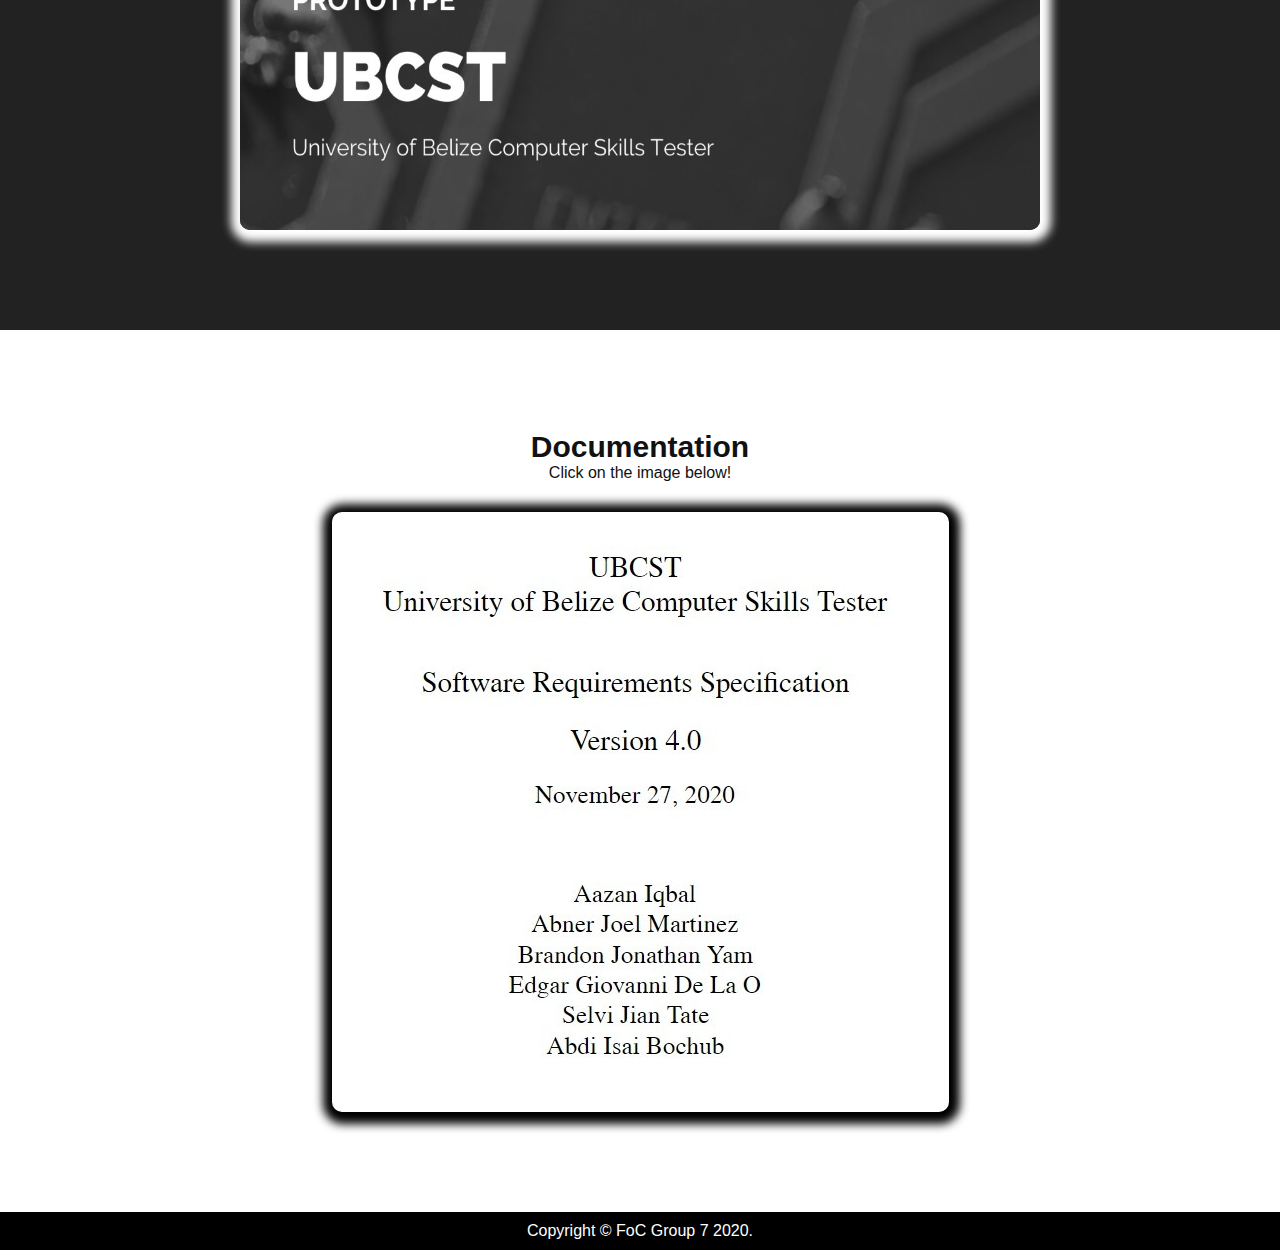
==== commit 69142f9e: "Update index.html" ====
--- a/index.html
+++ b/index.html
@@ -102,22 +102,22 @@
                 <div class="ProjectBx">
                     <img src="binary.png">
                     <li><a href="notgate_2018118785.html"><h2>Not Gate</h2></a></li>
-                    <p>Interactive Web Page demonstrating binary notation, binary to base ten conversion, binary addition.</p>
+                    <p>Interactive Web Page demonstrating the NOT gate which is an electronic circuit that produces an inverted version of the input at its output. It is also known as an inverter.</p>
                 </div>
                 <div class="ProjectBx">
                     <img src="binary.png">
                     <li><a href="orgate_2018118785.html"><h2>Or Gate</h2></a></li>
-                    <p>Interactive Web Page demonstrating binary notation, binary to base ten conversion, binary addition.</p>
+                    <p>Interactive Web Page demonstrating the OR gate which is a digital logic gate that implements logical disjunction.</p>
                 </div>
                 <div class="ProjectBx">
                     <img src="binary.png">
                     <li><a href="andgate_2018118785.html"><h2>And Gate</h2></a></li>
-                    <p>Interactive Web Page demonstrating binary notation, binary to base ten conversion, binary addition.</p>
+                    <p>Interactive Web Page demonstrating the AND gate which is a basic digital logic gate that implements logical conjunction.</p>
                 </div>
                 <div class="ProjectBx">
                     <img src="binary.png">
                     <li><a href="xorgate_2018118785.html"><h2>Xor Gate</h2></a></li>
-                    <p>Interactive Web Page demonstrating binary notation, binary to base ten conversion, binary addition.</p>
+                    <p>Interactive Web Page demonstrating XOR gate that implements an exclusive or; that is, a true output results if one, and only one, of the inputs to the gate is true.</p>
                 </div>
             </div>
         </section>
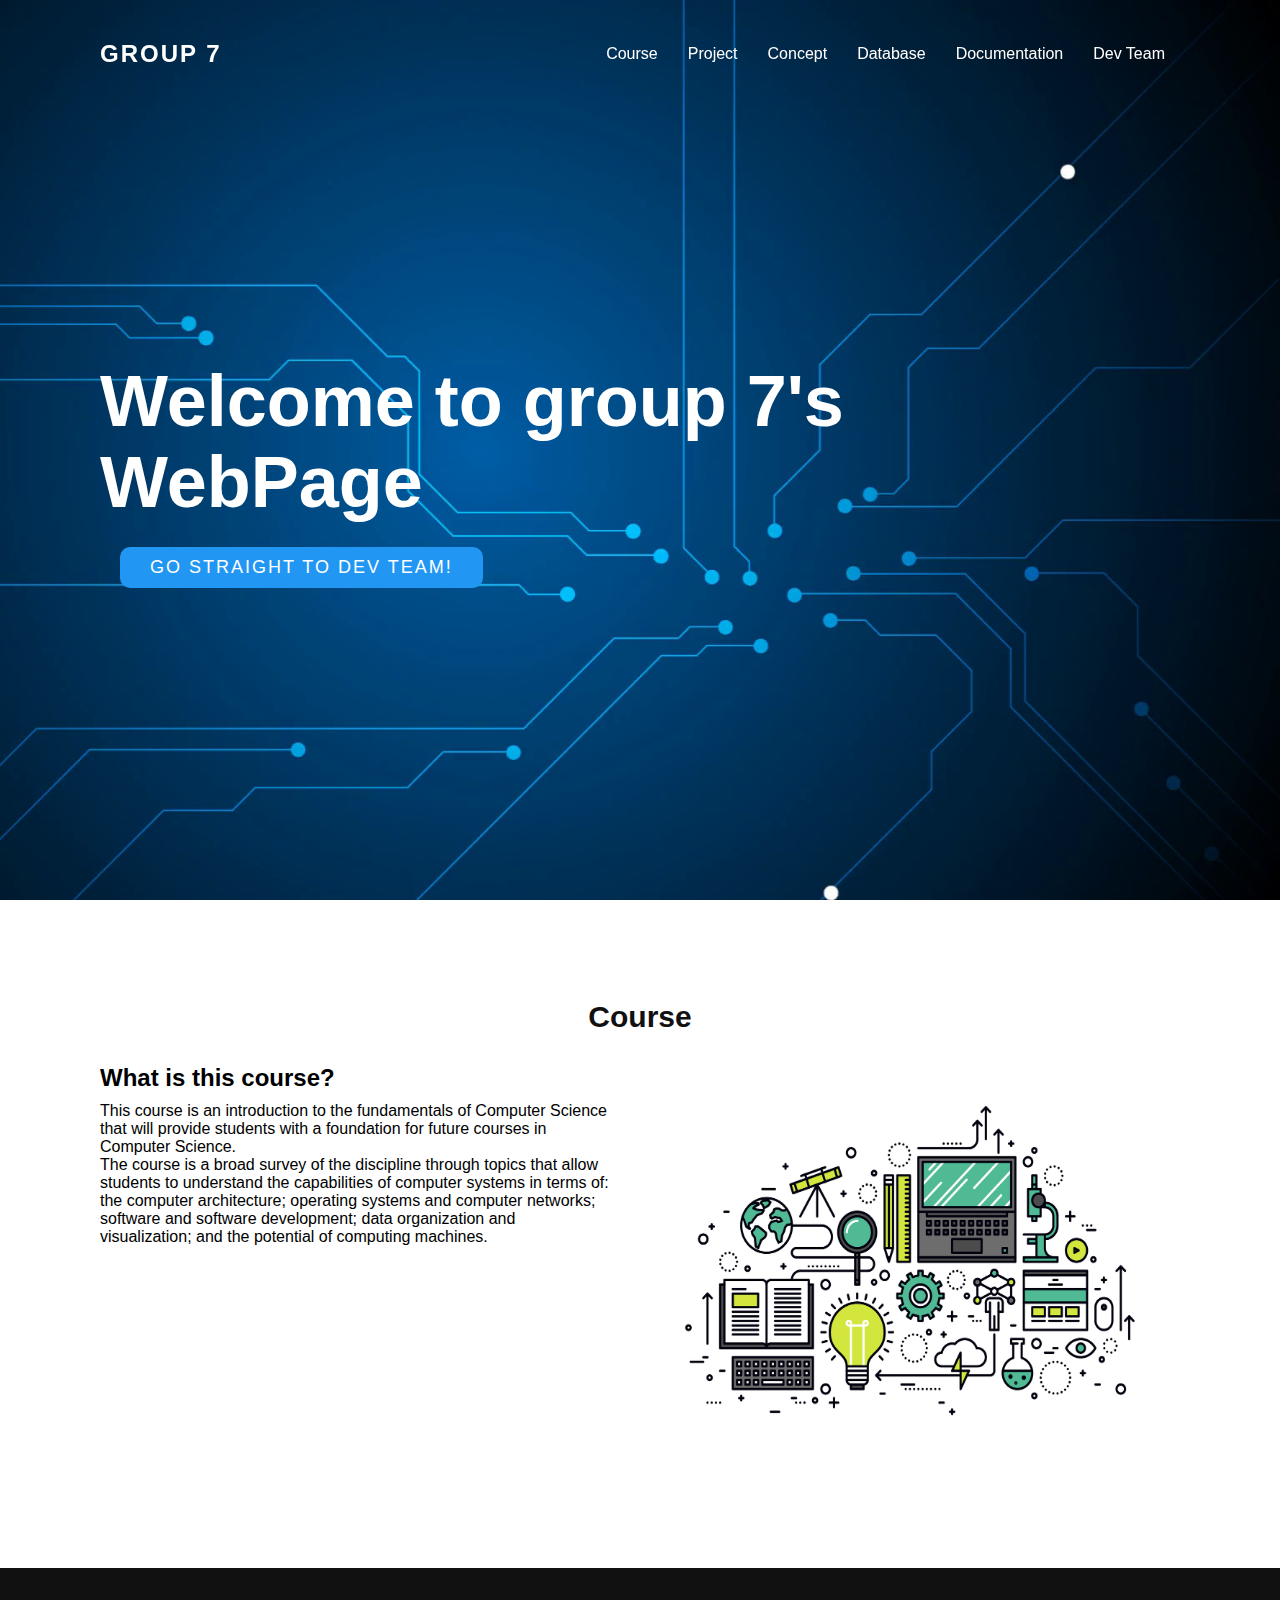
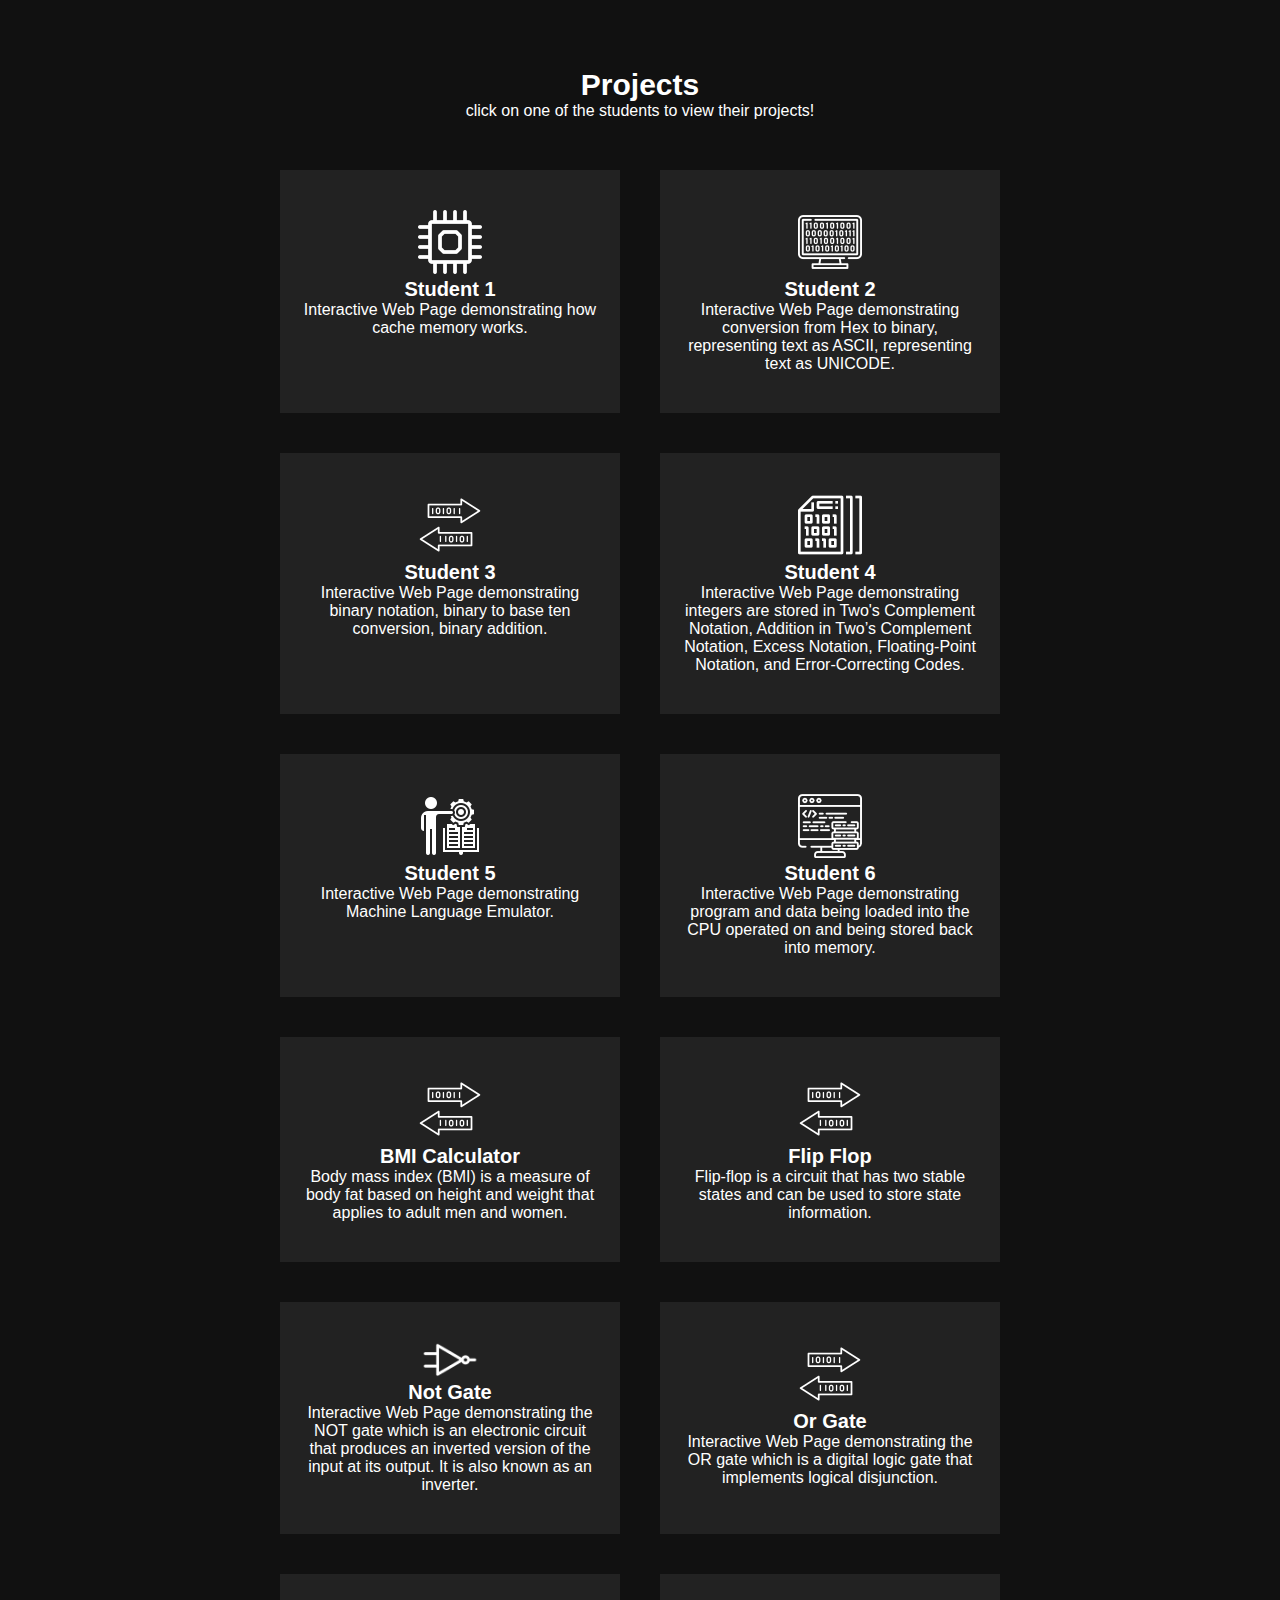
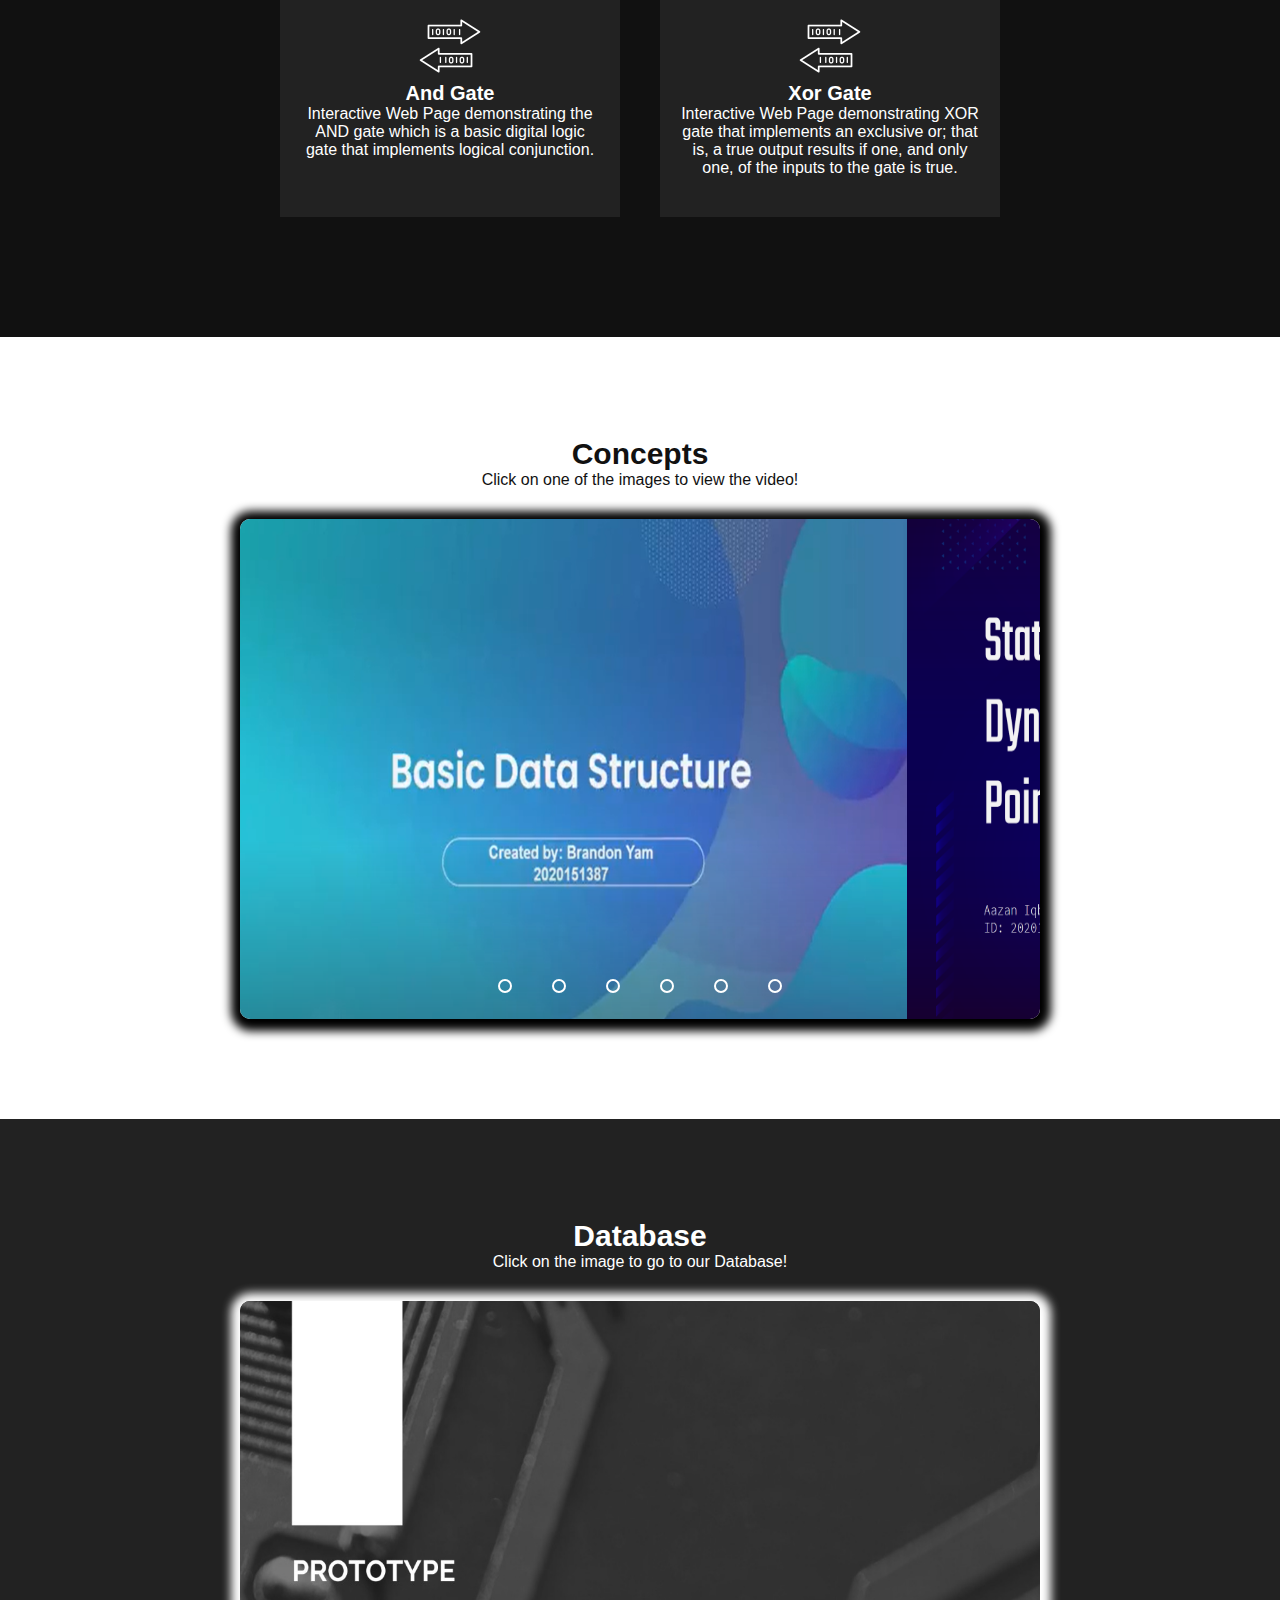
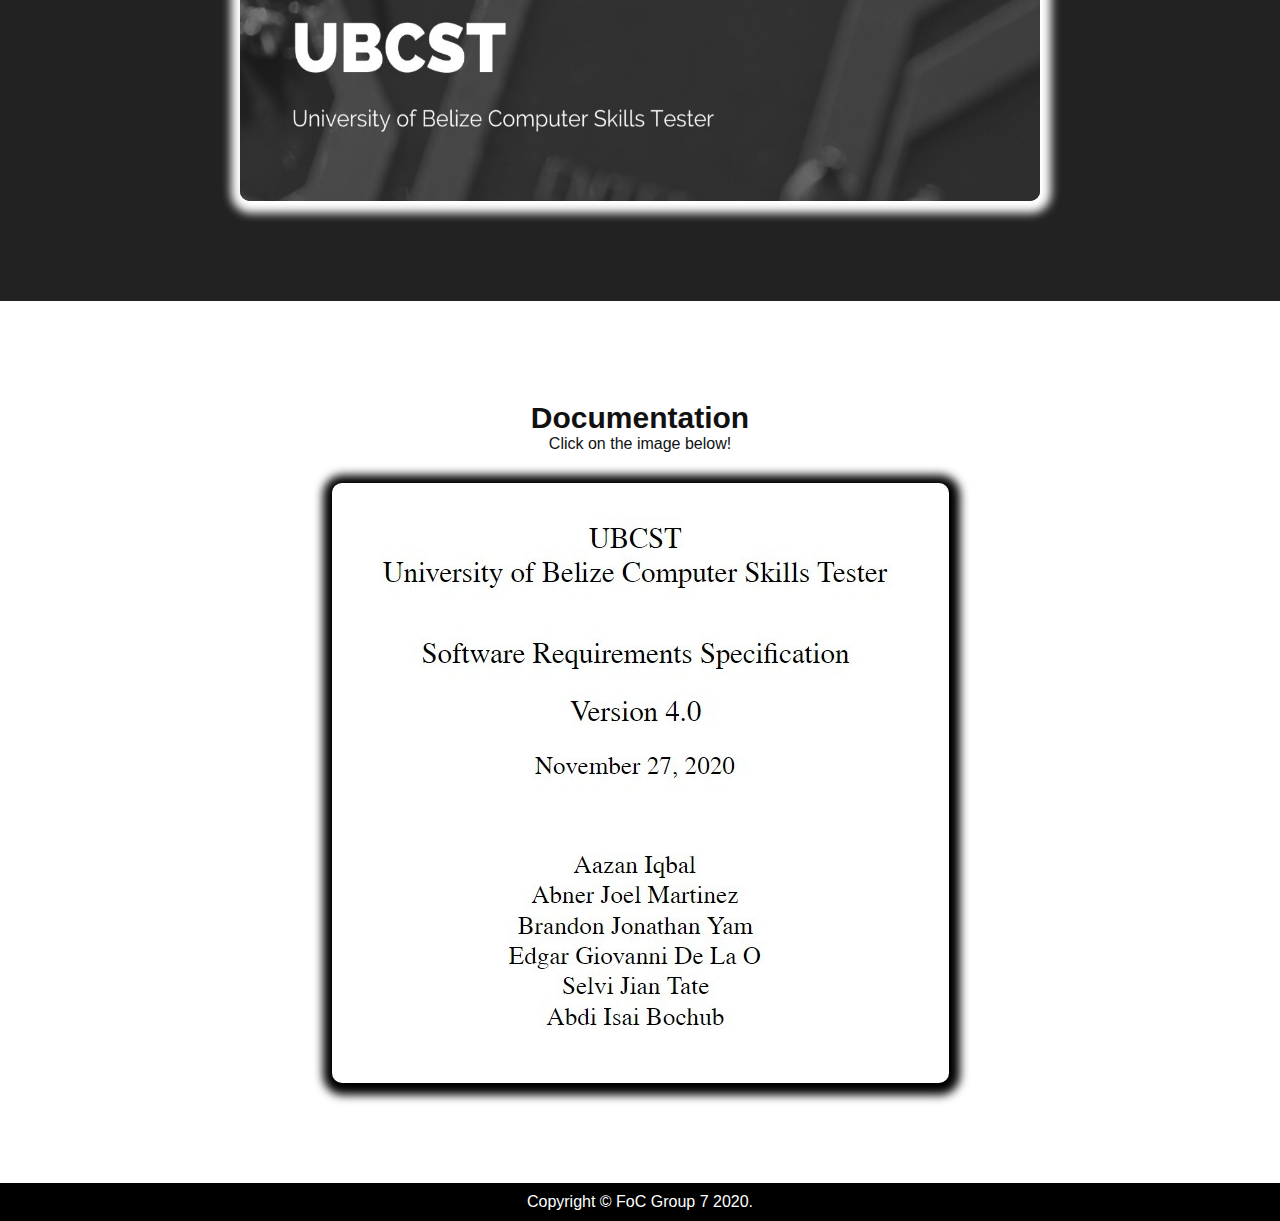
==== commit 47e549d1: "Update index.html" ====
--- a/index.html
+++ b/index.html
@@ -100,7 +100,7 @@
                     <p>Flip-flop is a circuit that has two stable states and can be used to store state information.</p>
                 </div>
                 <div class="ProjectBx">
-                    <img src="binary.png">
+                    <img src="not.png">
                     <li><a href="notgate_2018118785.html"><h2>Not Gate</h2></a></li>
                     <p>Interactive Web Page demonstrating the NOT gate which is an electronic circuit that produces an inverted version of the input at its output. It is also known as an inverter.</p>
                 </div>
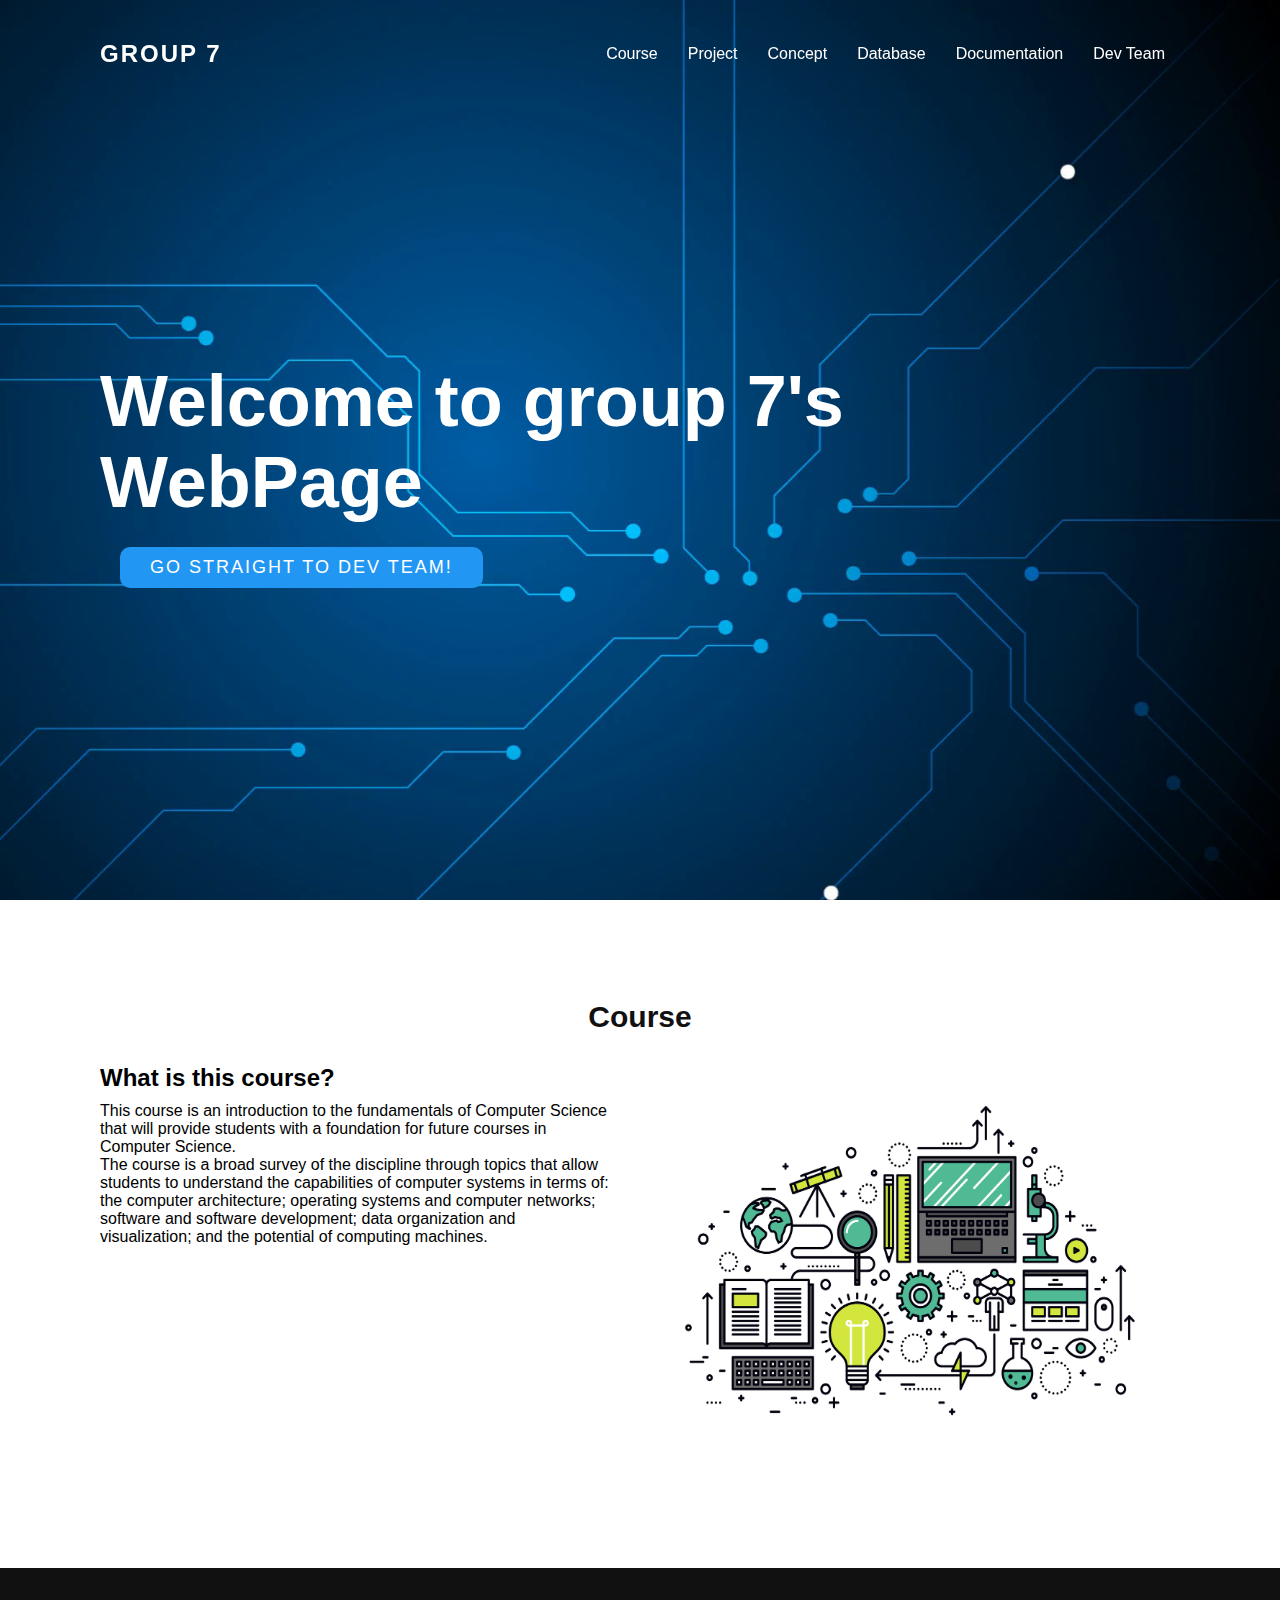
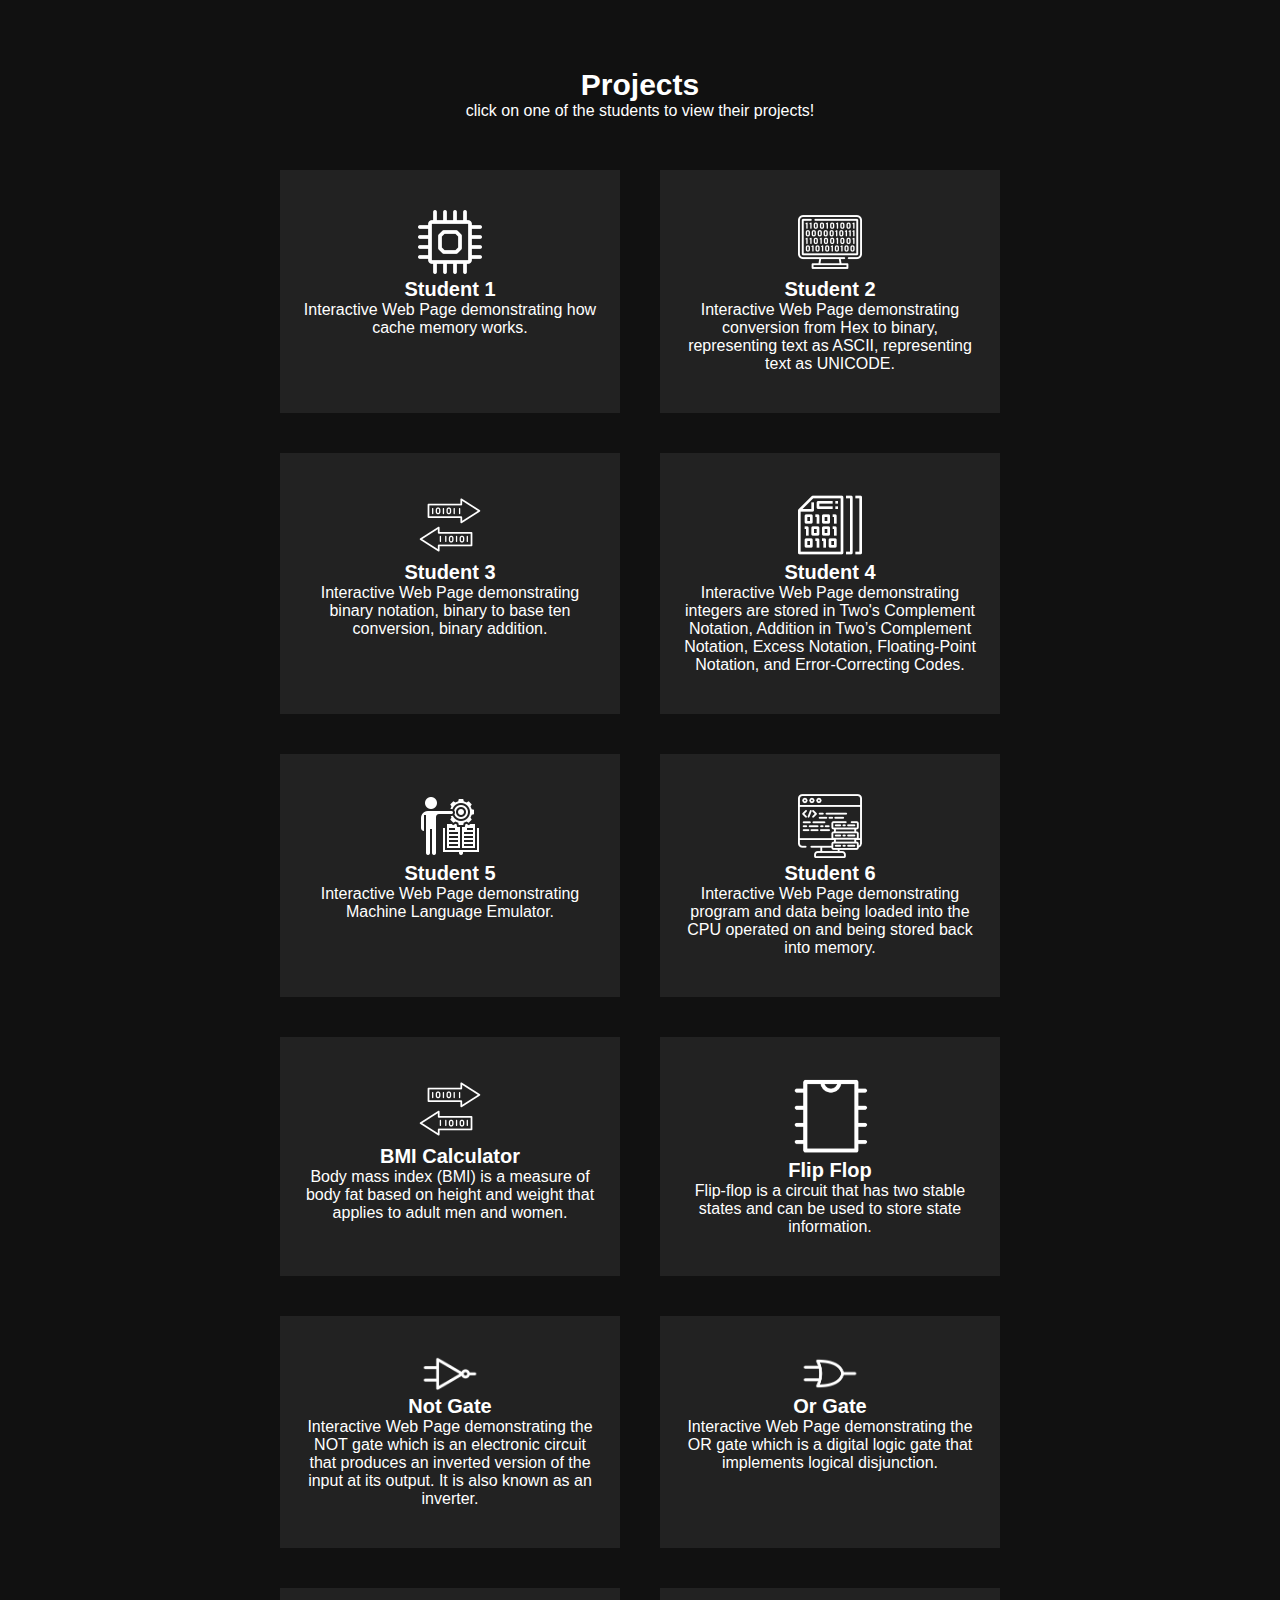
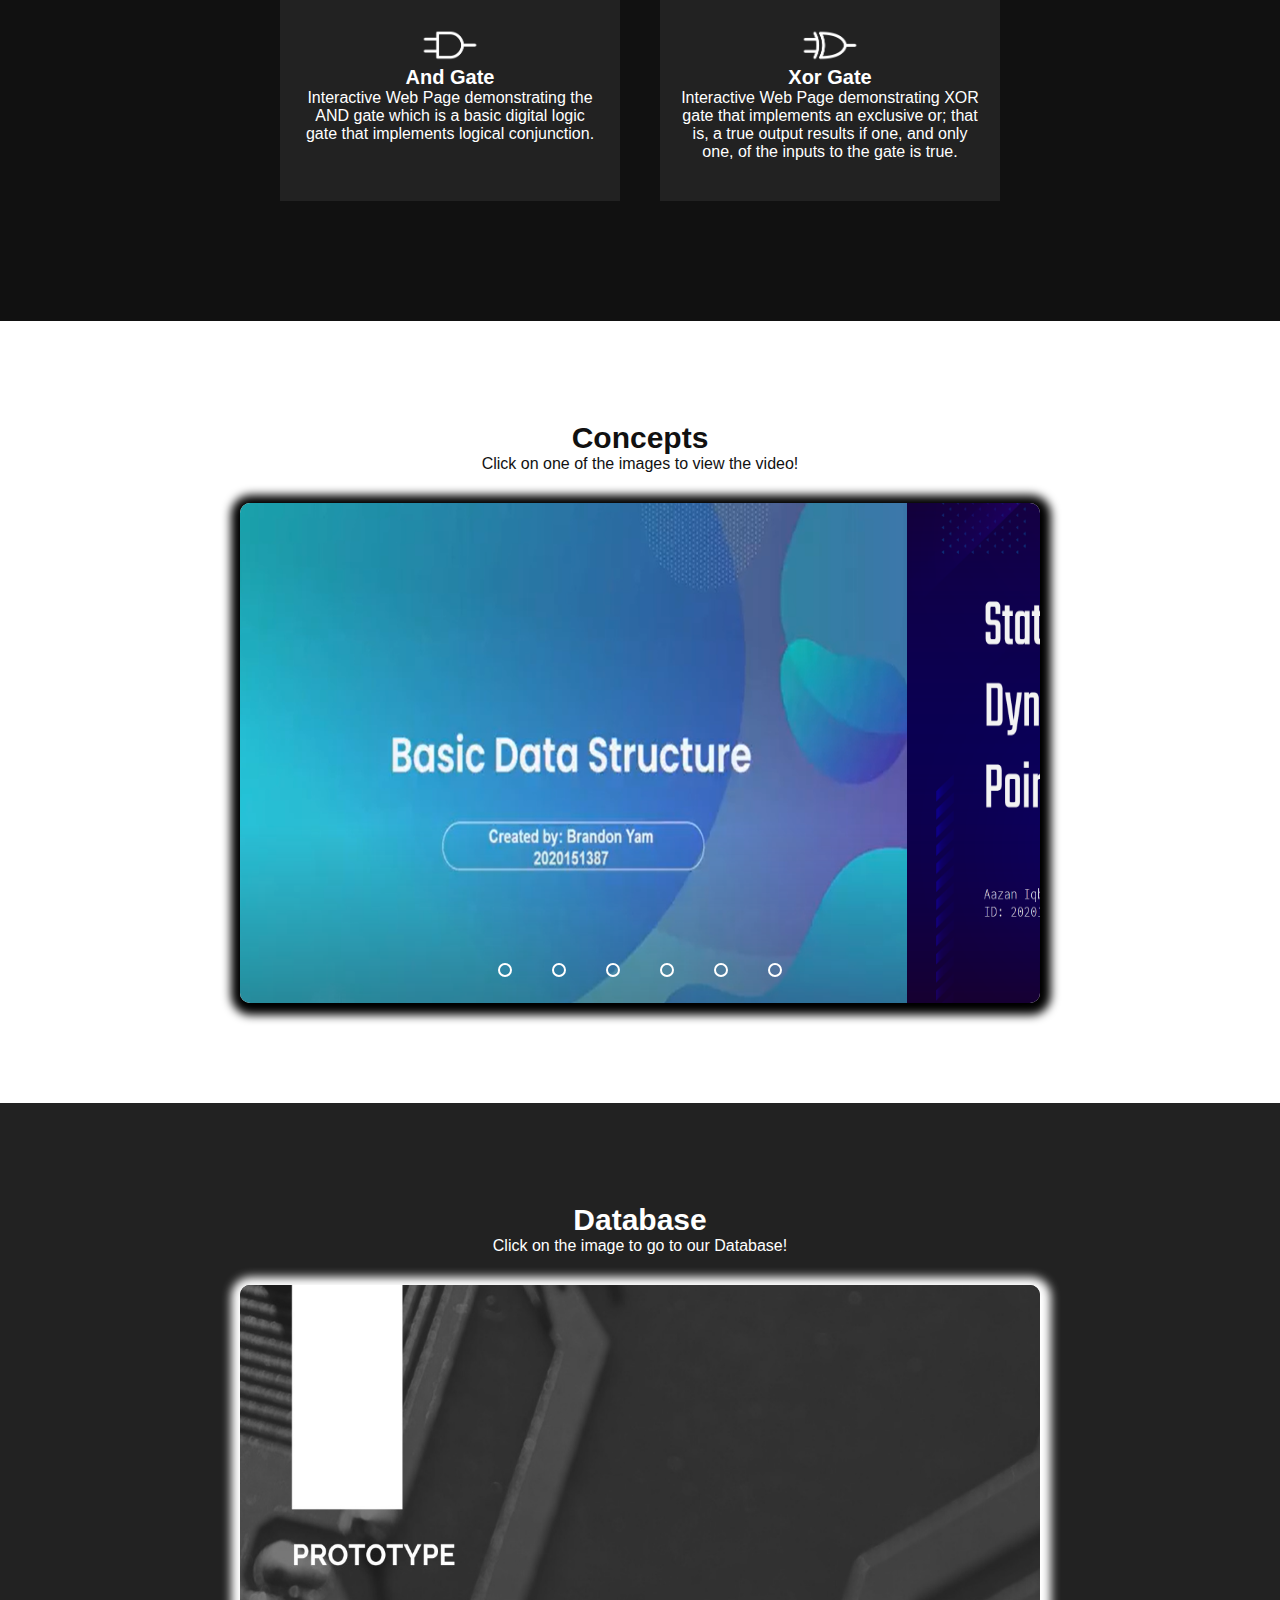
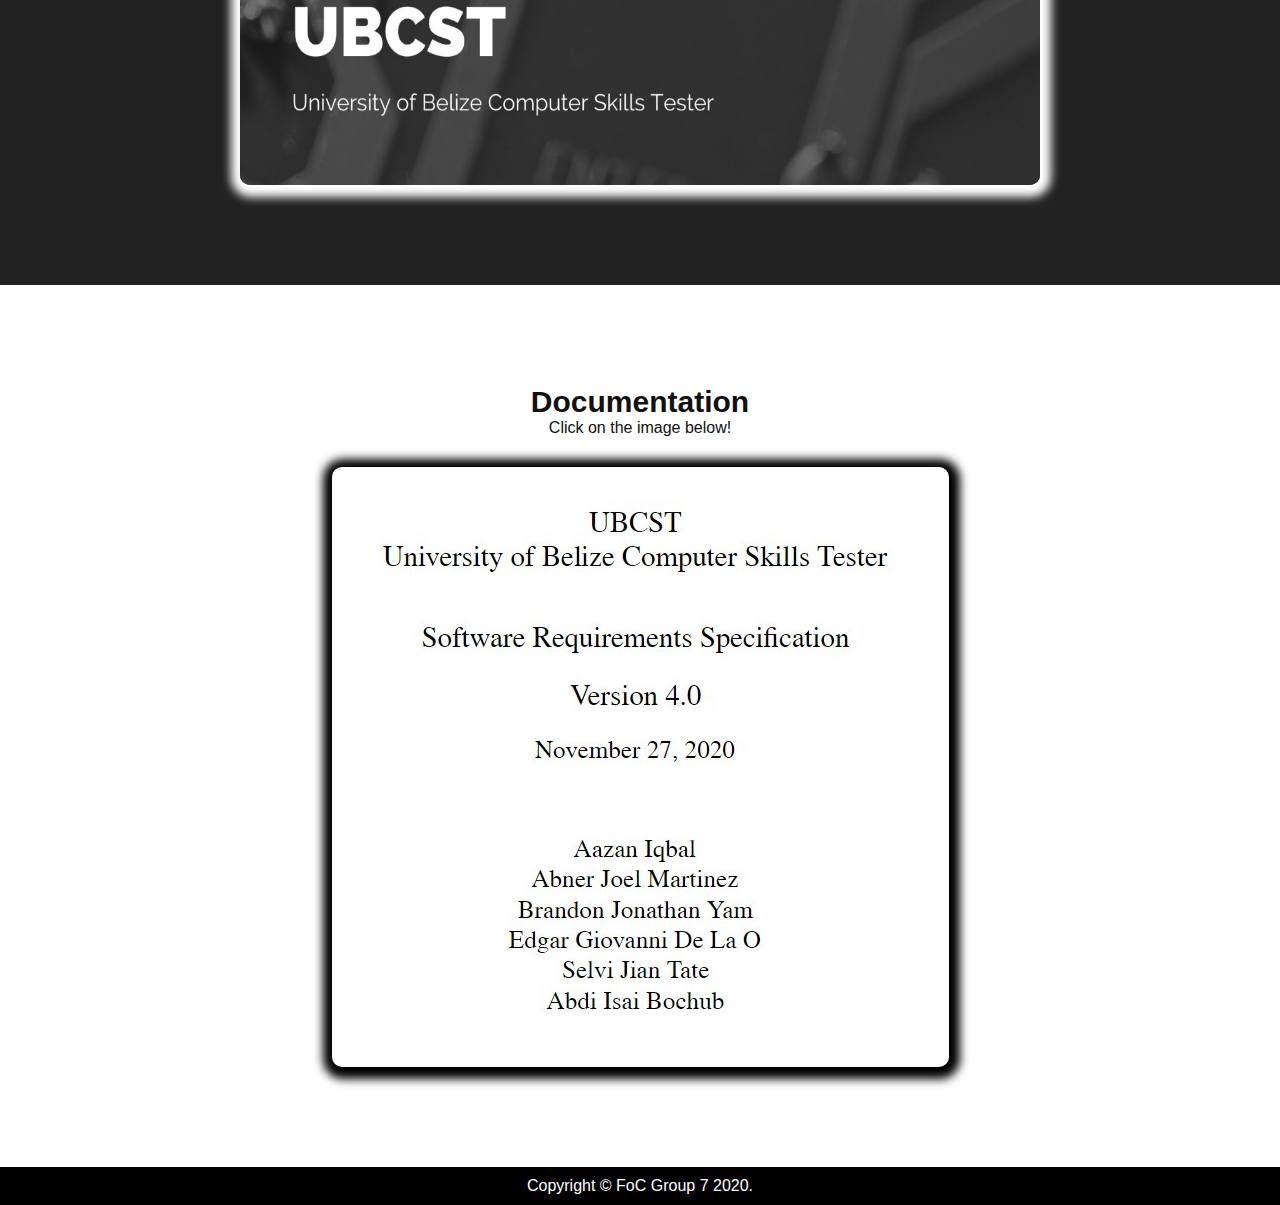
==== commit 9111c14f: "Update index.html" ====
--- a/index.html
+++ b/index.html
@@ -95,7 +95,7 @@
                     <p>Body mass index (BMI) is a measure of body fat based on height and weight that applies to adult men and women.</p>
                 </div>
                 <div class="ProjectBx">
-                    <img src="binary.png">
+                    <img src="flipflop.png">
                     <li><a href="flipflop_2018118785.html"><h2>Flip Flop</h2></a></li>
                     <p>Flip-flop is a circuit that has two stable states and can be used to store state information.</p>
                 </div>
@@ -105,17 +105,17 @@
                     <p>Interactive Web Page demonstrating the NOT gate which is an electronic circuit that produces an inverted version of the input at its output. It is also known as an inverter.</p>
                 </div>
                 <div class="ProjectBx">
-                    <img src="binary.png">
+                    <img src="or.png">
                     <li><a href="orgate_2018118785.html"><h2>Or Gate</h2></a></li>
                     <p>Interactive Web Page demonstrating the OR gate which is a digital logic gate that implements logical disjunction.</p>
                 </div>
                 <div class="ProjectBx">
-                    <img src="binary.png">
+                    <img src="and.png">
                     <li><a href="andgate_2018118785.html"><h2>And Gate</h2></a></li>
                     <p>Interactive Web Page demonstrating the AND gate which is a basic digital logic gate that implements logical conjunction.</p>
                 </div>
                 <div class="ProjectBx">
-                    <img src="binary.png">
+                    <img src="xor.png">
                     <li><a href="xorgate_2018118785.html"><h2>Xor Gate</h2></a></li>
                     <p>Interactive Web Page demonstrating XOR gate that implements an exclusive or; that is, a true output results if one, and only one, of the inputs to the gate is true.</p>
                 </div>
